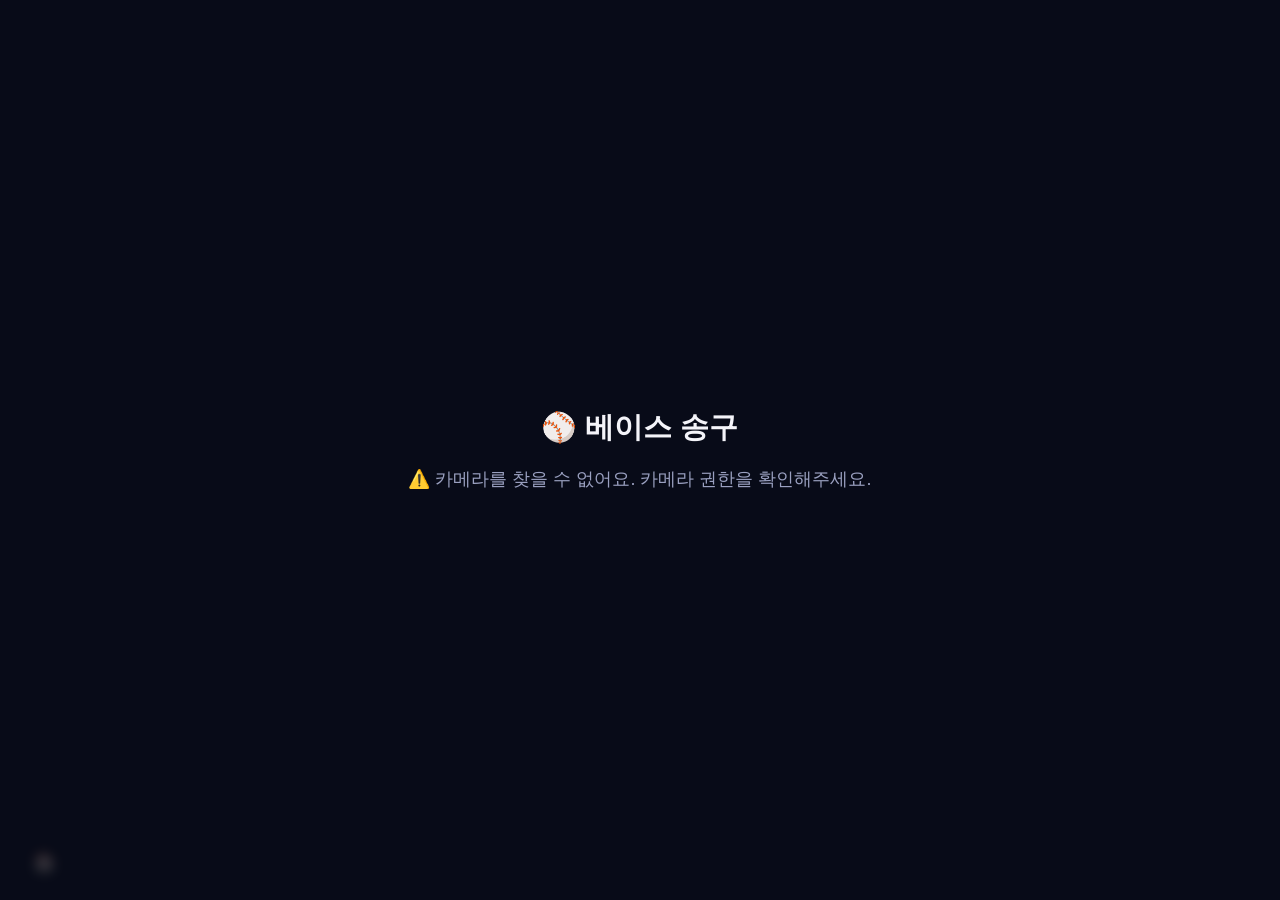
==== games/u1-round.html @ c1563873 "[종목 1·5] 체육과 영역 정합 — 소재를 필드형 경쟁(야구)으로 교체 5학년은 "거리 도전 & 필드형 경쟁"인데 두 종목이 그 틀 밖에 있었다. 게임 구조·조작·난이도는 그대로" ====
<!doctype html>
<html lang="ko">
<head>
<meta charset="UTF-8">
<meta name="viewport" content="width=device-width, initial-scale=1, maximum-scale=1, user-scalable=no, viewport-fit=cover">
<title>베이스 송구 · 종목 1</title>
<link rel="stylesheet" href="../css/style.css?v=6">
</head>
<body>

<div class="game-stage">
  <video id="video" playsinline muted style="display:none"></video>
  <canvas id="gameCanvas"></canvas>

  <div class="hud">
    <div class="rec" id="recIndicator" style="display:none"><span class="dot"></span>REC</div>
    <button class="home-btn" id="homeBtn">🏠</button>
  </div>

  <div class="overlay-panel" id="loadingPanel">
    <h2>⚾ 베이스 송구</h2>
    <p id="loadingText">준비 중…</p>
  </div>

  <div class="overlay-panel" id="rulePanel" style="display:none">
    <div class="rule-card">
      <div class="rule-head">
        <div class="rule-char">🐰</div>
        <div>
          <div class="rule-name">깡총이</div>
          <h2 class="rule-title">베이스 송구</h2>
        </div>
      </div>
      <p class="rule-cheer"></p>
      <ul class="rule-list"></ul>
      <div class="rule-timer"><div class="rule-timer-fill"></div></div>
      <button class="rule-go">좋아, 시작!</button>
    </div>
  </div>

  <div class="overlay-panel" id="raisePanel" style="display:none">
    <div class="raise-icon" id="raiseIcon">🙋</div>
    <h2 id="raiseText">손을 들어 주세요!</h2>
    <div class="hold-bar"><div class="hold-fill" id="holdFill"></div></div>
  </div>

  <div class="overlay-panel ready-flash" id="readyPanel" style="display:none">
    <h2>✋ 좋아요! 준비됐어요</h2>
  </div>

  <div class="overlay-panel" id="countdownPanel" style="display:none">
    <div class="countdown-num" id="countNum">3</div>
  </div>

  <div class="overlay-panel" id="resultPanel" style="display:none">
    <div id="podium"></div>
    <div class="result-stats">
      <div class="stat-box"><div class="num" id="statCount">0번</div><div class="label">잡은 아웃</div></div>
      <div class="stat-box"><div class="num" id="statBest">0번</div><div class="label">최고 기록</div></div>
      <div class="stat-box"><div class="num" id="statCombo">0</div><div class="label">최고 콤보</div></div>
    </div>
    <video class="preview" id="previewVideo" controls playsinline style="display:none"></video>
    <div class="action-row">
      <button class="ghost-btn" id="savePhotoBtn">📸 사진</button>
      <button class="ghost-btn" id="saveVideoBtn" style="display:none">🎬 3초 영상</button>
      <button class="big-btn" id="retryBtn">🔁 한 번 더</button>
      <button class="ghost-btn" id="homeBtn2">🏠 종목 선택</button>
    </div>
  </div>
</div>

<script type="module">
import {
  HighScore, requestWakeLock, SoundKit, FileAudioLoop,
  HandTracker, ClipRecorder, downloadBlob,
  drawMirroredVideo, fitCanvasToScreen, isHandRaised, getCursors,
  AutoDifficulty, levelFromUrl, medalFor,
  scheduleAutoRecording, ComboShot, drawPhotoOverlay,
  ScreenShake, InputMode, PointerInput, StartGate,
  startCamera, formatFileTimestamp, fluidPx, showSoundHint,
  drawVignette, spawnConfetti, updateConfetti, drawConfetti,
} from "../js/engine.js?v=3";
import {
  CUTE, LANE_COLORS, bob, drawSticker, drawStickerRect, drawChunkyText,
  spawnSparkles, updateSparkles, drawSparkles, makeDrifters, drawDrifters,
  drawBunting, drawGloveCursor, drawLevelStars, drawCuteBanner,
} from "../js/cute.js?v=7";
import {
  PARTY, CHARACTERS, Party, drawPartyBackdrop, drawCrowd, drawMascot,
  showRuleCard, renderPodium, irisTransition,
} from "../js/party.js?v=2";
requestWakeLock();

const UNIT = "f1";
const TITLE = "베이스 송구";
const RECORD_SUFFIX = "번 아웃";
const MEDALS = { bronze: 5, silver: 9, gold: 13 };
const CHAR = CHARACTERS[UNIT];
const mode = InputMode.get();

const video = document.getElementById("video");
const canvas = document.getElementById("gameCanvas");
let dims = fitCanvasToScreen(canvas);
let drifters = makeDrifters(10, dims.w, dims.h);
window.addEventListener("resize", () => {
  dims = fitCanvasToScreen(canvas);
  drifters = makeDrifters(10, dims.w, dims.h);
  if (round) layoutGates();
});

const sound = new SoundKit();
const bgm = new FileAudioLoop("../assets/sounds/subbgm.mp3", 0.32);
const isMuted = () => localStorage.getItem("smo_muted") === "1";
const party = new Party({ unit: UNIT, sound, isMuted });

function goHome() { bgm.stop(); irisTransition(() => { location.href = "../index.html"; }); }
document.getElementById("homeBtn").addEventListener("click", goHome);
document.getElementById("homeBtn2").addEventListener("click", goHome);

function randInt(min, max) { return min + Math.floor(Math.random() * (max - min + 1)); }
function shuffle(a) { for (let i = a.length - 1; i > 0; i--) { const j = Math.floor(Math.random() * (i + 1)); [a[i], a[j]] = [a[j], a[i]]; } return a; }

// ---------------------------------------------------------------------------
// 베이스 만들기 — 베이스들은 수직선을 빈틈없이 나눠 가지므로,
// 어떤 수가 내려와도 보낼 곳이 정확히 하나다. "어디에도 못 보내는" 일이 없다.
// ---------------------------------------------------------------------------
function genRound(level) {
  if (level === 1) {
    // 이상·이하·초과·미만 — 경계를 포함하는지가 곧 정답을 가른다
    const t = randInt(15, 45);
    const incl = Math.random() < 0.5;
    const gates = incl
      ? [{ label: `${t} 이하`, test: (n) => n <= t }, { label: `${t} 초과`, test: (n) => n > t }]
      : [{ label: `${t} 미만`, test: (n) => n < t }, { label: `${t} 이상`, test: (n) => n >= t }];
    // 경계 근처 수를 자주 내보내야 이상/초과의 차이를 실제로 쓰게 된다
    const n = Math.max(1, t + randInt(-5, 5));
    return {
      n, gates, fallMs: 5000,
      title: "숫자를 알맞은 베이스로 보내요!",
      hint: incl ? "이하는 그 수를 포함해요. 초과는 포함하지 않아요" : "미만은 그 수를 포함하지 않아요. 이상은 포함해요",
    };
  }
  if (level === 2) {
    // 올림 / 버림 — 십의 자리까지
    const up = Math.random() < 0.5;
    const base = randInt(1, 4) * 10;                 // 베이스 3개의 시작값
    const vals = [base + 10, base + 20, base + 30];
    const gates = vals.map((v) => ({
      label: `${up ? "올림" : "버림"} → ${v}`,
      test: (n) => (up ? Math.ceil(n / 10) * 10 : Math.floor(n / 10) * 10) === v,
    }));
    // 세 베이스 중 하나에 반드시 들어가는 수를 고른다
    const pick = vals[randInt(0, 2)];
    const n = up ? randInt(pick - 9, pick) : randInt(pick, pick + 9);
    return {
      n, gates, fallMs: 4600,
      title: `${up ? "올림" : "버림"}하여 십의 자리까지!`,
      hint: up ? "남은 자리가 0이 아니면 무조건 올려요" : "남은 자리는 무조건 버려요",
    };
  }
  // ⭐3 반올림 — 베이스 4개
  const vals = [10, 20, 30, 40];
  const gates = vals.map((v) => ({
    label: `반올림 → ${v}`,
    test: (n) => Math.round(n / 10) * 10 === v,
  }));
  const pick = vals[randInt(0, 3)];
  const n = randInt(Math.max(5, pick - 5), pick + 4);
  return {
    n, gates, fallMs: 4200,
    title: "반올림하여 십의 자리까지!",
    hint: "바로 아래 자리가 5보다 작으면 버리고, 5이거나 크면 올려요",
  };
}

const handTracker = new HandTracker();
let pointerInput = null;

async function init() {
  if (!isMuted()) bgm.play(showSoundHint);
  if (mode === "motion") {
    try {
      await startCamera(video, { width: 640, height: 480 });
      if (!isMuted()) bgm.play(showSoundHint);
    } catch (e) {
      document.getElementById("loadingText").textContent = "⚠️ 카메라를 찾을 수 없어요. 카메라 권한을 확인해주세요.";
      return;
    }
    document.getElementById("loadingText").textContent = "AI 모델을 불러오는 중…";
    await handTracker.init(1);
  } else {
    pointerInput = new PointerInput(canvas);
  }
  document.getElementById("loadingPanel").style.display = "none";

  await showRuleCard({
    unit: UNIT,
    title: "베이스 송구",
    lines: [
      "야수가 된 거예요! 위에서 <b>숫자 공</b>이 날아와요. 아래에는 <b>베이스</b>가 여러 개 있어요.",
      mode === "motion"
        ? "<b>손을 좌우로 움직이면</b> 공이 따라와요. 조건에 맞는 베이스 위로 옮기세요!"
        : "<b>화면에서 좌우로 움직이면</b> 공이 따라와요. 조건에 맞는 베이스 위로 옮기세요!",
      mode === "motion"
        ? "베이스를 정했으면 <b>손을 아래로 쑥 내려</b> 공을 송구해요! (그냥 두면 저절로 내려가요)"
        : "베이스를 정했으면 <b>화면을 눌러</b> 공을 송구해요! (그냥 두면 저절로 내려가요)",
      "베이스마다 <b>수의 범위 조건</b>이 붙어 있어요. 알맞은 곳으로 보내면 <b>아웃!</b>",
      "⭐1 <b>이상·이하·초과·미만</b> → ⭐2 <b>올림·버림</b> → ⭐3 <b>반올림</b>",
    ],
  });

  document.getElementById("raiseIcon").textContent = mode === "motion" ? "🙋" : "👆";
  document.getElementById("raiseText").textContent = mode === "motion" ? "손을 들어 주세요!" : "화면을 터치(클릭)하면 시작!";
  document.getElementById("raisePanel").style.display = "flex";
  state = "raise";
  requestAnimationFrame(loop);
}

let state = "loading";
const holdFill = document.getElementById("holdFill");
const startGate = new StartGate(mode, holdFill);

let autoDiff, count, playEndAt;
let round = null, gates = [], ball = null, roundAt, resolving;
let netShake = 0, judgedIdx = -1, judgedOk = false;
let handTrail = [];          // 최근 손 높이 — 아래로 내리는 동작을 잡는다
let dropFlash = 0;           // 떨어뜨린 순간의 표시
let confetti = [], sparks = [];
const shake = new ScreenShake();
let recorder, comboShot, fallbackShot, autoRec, recordedBlob = null;
const recIndicator = document.getElementById("recIndicator");
let cursors = [];
let lastFrameAt = 0;

// 베이스가 놓인 줄 — 공이 이 높이에 닿으면 판정한다
function goalLineY() { return dims.h * 0.76; }
// 공이 나오는 높이 — 문제 배너에 가리면 숫자를 못 읽으므로 그 아래에서 시작한다
function ballStartY() { return dims.h * 0.36; }

function layoutGates() {
  const { w } = dims;
  const n = round.gates.length;
  const fieldX = w * 0.04, fieldW = w * 0.92;
  const gw = fieldW / n;
  gates = round.gates.map((g, i) => ({
    ...g,
    x: fieldX + gw * i + gw / 2,
    w: gw * 0.94,
  }));
}

function newRound() {
  round = genRound(autoDiff.level);
  layoutGates();
  ball = { n: round.n, x: dims.w / 2, y: ballStartY(), r: 0, dropped: false };
  resolving = false;
  judgedIdx = -1;
  handTrail = [];
  dropFlash = 0;
  roundAt = performance.now();
}

function startCountdown() {
  state = "countdown";
  document.getElementById("countdownPanel").style.display = "flex";
  const numEl = document.getElementById("countNum");
  let n = 3;
  numEl.textContent = n;
  if (!isMuted()) sound.countBeep();
  const iv = setInterval(() => {
    n--;
    if (n <= 0) {
      clearInterval(iv);
      document.getElementById("countdownPanel").style.display = "none";
      if (!isMuted()) sound.go();
      beginPlay();
    } else {
      numEl.textContent = n;
      if (!isMuted()) sound.countBeep();
    }
  }, 700);
}

function beginPlay() {
  state = "playing";
  const prev = HighScore.get(UNIT);
  autoDiff = new AutoDifficulty(levelFromUrl(AutoDifficulty.startLevelFromHighScore(prev)));
  count = 0;
  party.reset();
  confetti = []; sparks = [];
  playEndAt = performance.now() + 60000;
  lastFrameAt = 0;
  newRound();

  recorder = new ClipRecorder(canvas, sound, 24);
  recorder.prepare();
  comboShot = new ComboShot(canvas);
  fallbackShot = new ComboShot(canvas);
  autoRec = scheduleAutoRecording(recorder, {
    onStartVisual: () => {
      recIndicator.style.display = "flex";
      setTimeout(() => { if (!comboShot.captured) fallbackShot.capture(canvas); }, 1500);
    },
    onEndVisual: () => { recIndicator.style.display = "none"; },
    onDone: (blob) => { recordedBlob = blob; },
    fallbackMs: 8000,
  });
}

function judge() {
  resolving = true;
  // 베이스가 수직선을 빈틈없이 나눠 가지므로 가장 가까운 베이스가 곧 공이 간 베이스다
  let idx = 0, bestD = Infinity;
  for (let i = 0; i < gates.length; i++) {
    const d = Math.abs(ball.x - gates[i].x);
    if (d < bestD) { bestD = d; idx = i; }
  }
  judgedIdx = idx;
  const g = gates[idx];
  const ok = g.test(ball.n);
  judgedOk = ok;
  netShake = 1;

  if (ok) {
    count++;
    party.correct(g.x, goalLineY(), { base: 11, elapsedMs: performance.now() - roundAt });
    if (party.combo > 0 && party.combo === party.maxCombo) comboShot.capture(canvas);
    autoDiff.reportCorrect();
    autoRec.trigger();
    shake.trigger(9, 220);
    if (!isMuted()) sound.hit("perfect");
    spawnSparkles(sparks, g.x, goalLineY(), 30, ["#fff", PARTY.gold, CUTE.green, CUTE.green]);
    spawnSparkles(sparks, g.x - 50, goalLineY() - 20, 12, [PARTY.gold, CUTE.green]);
    spawnSparkles(sparks, g.x + 50, goalLineY() - 20, 12, [PARTY.gold, CUTE.green]);
    if (party.combo > 0 && party.combo % 5 === 0) {
      spawnConfetti(confetti, g.x, goalLineY() - 60, 44);
      if (!isMuted()) sound.fever();
    }
  } else {
    party.wrong(g.x, goalLineY(), "세이프! 다시 봐요");
    autoDiff.reportWrong();
    shake.trigger(6, 170);
    if (!isMuted()) sound.wrong();
    spawnSparkles(sparks, g.x, goalLineY(), 12, [CUTE.orangeDark, "#fff"]);
  }
  setTimeout(() => { if (state === "playing") newRound(); }, 1100);
}

function endGame() {
  state = "result";
  const { medal, label } = medalFor(count, MEDALS);
  const prev = HighScore.get(UNIT);
  const best = Math.max(count, prev ? prev.count : 0);
  if (!prev || count >= prev.count) {
    HighScore.set(UNIT, { count, bestLevel: autoDiff.level, label: `${medal} ${count}${RECORD_SUFFIX}`, at: Date.now() });
  }
  renderPodium({ unit: UNIT, medal, label, coins: party.coins, maxCombo: party.maxCombo, count, suffix: RECORD_SUFFIX, best });

  document.getElementById("statCount").textContent = count + "번";
  document.getElementById("statBest").textContent = best + "번";
  document.getElementById("statCombo").textContent = "🔥" + party.maxCombo;

  const shot = comboShot.captured ? comboShot : fallbackShot;
  const previewVideo = document.getElementById("previewVideo");
  const saveVideoBtn = document.getElementById("saveVideoBtn");
  if (recordedBlob) {
    previewVideo.src = URL.createObjectURL(recordedBlob);
    previewVideo.style.display = "block";
    saveVideoBtn.style.display = "inline-block";
  }
  document.getElementById("savePhotoBtn").onclick = async () => {
    const blob = await shot.toBlob((c, w, h) => drawPhotoOverlay(c, w, h, { title: TITLE, record: count + RECORD_SUFFIX, medal }));
    downloadBlob(blob, `수학체육올림픽5_베이스송구_${formatFileTimestamp()}.png`);
  };
  document.getElementById("saveVideoBtn").onclick = () => {
    if (recordedBlob) downloadBlob(recordedBlob, `수학체육올림픽5_베이스송구_${formatFileTimestamp()}.${recorder.extension}`);
  };
  document.getElementById("resultPanel").style.display = "flex";
  if (!isMuted()) sound.success();
}

document.getElementById("retryBtn").addEventListener("click", () => {
  document.getElementById("resultPanel").style.display = "none";
  document.getElementById("raisePanel").style.display = "flex";
  startGate.since = 0; startGate.ready = false; holdFill.style.width = "0%";
  state = "raise";
});

document.getElementById("raisePanel").addEventListener("click", () => {
  if (state === "raise" && mode !== "motion") goReady();
});

function goReady() {
  state = "ready";
  document.getElementById("raisePanel").style.display = "none";
  document.getElementById("readyPanel").style.display = "flex";
  if (!isMuted()) sound.click();
  setTimeout(() => {
    document.getElementById("readyPanel").style.display = "none";
    startCountdown();
  }, 500);
}

// ── 송구: 손을 아래로 내리거나 화면을 누르면 곧장 베이스로 ──
function dropBall() {
  if (resolving || !ball || ball.dropped) return;
  ball.dropped = true;
  dropFlash = 1;
  if (!isMuted()) sound.swoosh();
}

function detectDrop(now) {
  if (resolving || !ball || ball.dropped) return;
  if (mode === "motion") {
    const p = cursors[0];
    if (!p) { handTrail = []; return; }
    handTrail.push({ t: now, y: p.y });
    while (handTrail.length && now - handTrail[0].t > 240) handTrail.shift();
    // 240 ms 안에 화면 높이의 9% 이상 손을 내리면 "떨어뜨렸다"고 본다
    if (handTrail.length >= 3 && p.y - handTrail[0].y > dims.h * 0.09) {
      dropBall();
      handTrail = [];
    }
    return;
  }
  if (pointerInput && pointerInput.consumeJustDown()) dropBall();
}

// ── 베이스 (필드형 경쟁: 알맞은 베이스로 공을 보낸다) ──
function drawGates(ctx, now) {
  const { w, h } = dims;
  const gy = goalLineY();
  const gh = h * 0.15;
  for (let i = 0; i < gates.length; i++) {
    const g = gates[i];
    const judged = i === judgedIdx;
    const shakeX = judged && netShake > 0 ? Math.sin(now / 24) * netShake * 5 : 0;

    ctx.save();
    ctx.translate(shakeX, 0);
    // 흙 구역 — 베이스가 놓인 자리
    ctx.fillStyle = judged
      ? (judgedOk ? "rgba(81,207,102,0.30)" : "rgba(255,140,90,0.28)")
      : "rgba(201,111,74,0.30)";
    ctx.fillRect(g.x - g.w / 2, gy, g.w, gh);
    // 구역을 가르는 하얀 라인
    ctx.strokeStyle = "rgba(255,255,255,0.85)";
    ctx.lineWidth = fluidPx(dims, 3, { min: 2, max: 4.5 });
    ctx.beginPath();
    ctx.moveTo(g.x - g.w / 2, gy); ctx.lineTo(g.x - g.w / 2, gy + gh);
    ctx.moveTo(g.x + g.w / 2, gy); ctx.lineTo(g.x + g.w / 2, gy + gh);
    ctx.moveTo(g.x - g.w / 2, gy); ctx.lineTo(g.x + g.w / 2, gy);
    ctx.stroke();

    // 베이스 — 하얀 마름모
    const bs = Math.min(g.w * 0.30, gh * 0.46);
    const bx = g.x, by = gy + gh * 0.55;
    ctx.beginPath();
    ctx.moveTo(bx, by - bs); ctx.lineTo(bx + bs, by);
    ctx.lineTo(bx, by + bs); ctx.lineTo(bx - bs, by);
    ctx.closePath();
    ctx.fillStyle = judged ? (judgedOk ? CUTE.green : CUTE.orangeDark) : "#fdfdf6";
    ctx.fill();
    ctx.strokeStyle = CUTE.ink;
    ctx.lineWidth = fluidPx(dims, 3.5, { min: 2.5, max: 5 });
    ctx.lineJoin = "round";
    ctx.stroke();
    ctx.restore();

    // 조건 표지판
    const fs = Math.min(fluidPx(dims, 19, { min: 13, max: 26 }), g.w * 0.17);
    drawStickerRect(ctx, g.x, gy - fs * 1.5, g.w * 0.96, fs * 2.1, fs * 0.5,
      judged ? (judgedOk ? CUTE.green : CUTE.orangeDark) : LANE_COLORS[i % LANE_COLORS.length],
      { lineWidth: Math.max(2.5, fs * 0.16), drop: fs * 0.2 });
    drawChunkyText(ctx, g.label, g.x, gy - fs * 1.5, fs, "#fff",
      { outline: CUTE.ink, outlineWidth: Math.max(2.5, fs * 0.2) });
  }
}

// ── 숫자 공 ──
function drawBall(ctx, now) {
  const r = fluidPx(dims, 34, { min: 24, max: 48 });
  ball.r = r;
  const squash = resolving ? 1 + Math.sin(Math.min(1, (now - roundAt) / 200) * Math.PI) * 0.1 : 1;
  drawSticker(ctx, ball.x, ball.y, r * squash, judgedIdx >= 0 ? (judgedOk ? CUTE.green : CUTE.orangeDark) : CUTE.cream,
    { lineWidth: Math.max(3, r * 0.14) });
  drawChunkyText(ctx, String(ball.n), ball.x, ball.y, r * 0.95, CUTE.ink,
    { outline: "#fff", outlineWidth: Math.max(3, r * 0.18) });

  // 떨어뜨리는 중이면 위로 꼬리가 늘어져 속도가 보인다
  if (ball.dropped && !resolving) {
    ctx.save();
    ctx.globalAlpha = 0.5;
    ctx.strokeStyle = PARTY.gold;
    ctx.lineWidth = r * 0.5;
    ctx.lineCap = "round";
    ctx.beginPath();
    ctx.moveTo(ball.x, ball.y - r * 0.4);
    ctx.lineTo(ball.x, ball.y - r * 2.1);
    ctx.stroke();
    ctx.restore();
  }

  // 어느 베이스로 향하는지 바닥에 그림자로 알려 준다
  ctx.save();
  ctx.globalAlpha = 0.25;
  ctx.fillStyle = CUTE.ink;
  ctx.beginPath();
  ctx.ellipse(ball.x, goalLineY() - 6, r * 0.8, r * 0.22, 0, 0, Math.PI * 2);
  ctx.fill();
  ctx.restore();

  // 아직 안 떨어뜨렸으면 "내릴 수 있다"는 것을 화살표로 알려 준다
  if (!ball.dropped && !resolving) {
    const t = (performance.now() % 900) / 900;
    const ay = ball.y + r * 1.5 + t * r * 0.7;
    ctx.save();
    ctx.globalAlpha = 0.75 * (1 - t);
    ctx.strokeStyle = "#fff";
    ctx.lineWidth = Math.max(3, r * 0.16);
    ctx.lineCap = "round"; ctx.lineJoin = "round";
    ctx.beginPath();
    ctx.moveTo(ball.x - r * 0.42, ay);
    ctx.lineTo(ball.x, ay + r * 0.42);
    ctx.lineTo(ball.x + r * 0.42, ay);
    ctx.stroke();
    ctx.restore();
  }
}

function loop(tsMs) {
  requestAnimationFrame(loop);
  if (mode === "motion" && video.readyState < 2) return;
  const { ctx, w, h } = dims;
  ctx.save();
  shake.apply(ctx);
  if (mode === "motion") drawMirroredVideo(ctx, video, w, h);
  else drawPartyBackdrop(ctx, dims);
  drawDrifters(ctx, drifters, dims, 1 / 60);
  drawBunting(ctx, dims);
  drawCrowd(ctx, dims, party.cheerUntil);

  let result = null;
  if (mode === "motion") {
    result = handTracker.detect(video, tsMs);
    if (state === "raise") {
      let raised = false;
      if (result && result.landmarks) for (const lm of result.landmarks) if (isHandRaised(lm)) raised = true;
      if (startGate.update(tsMs, raised)) goReady();
    }
  }
  cursors = getCursors(mode, result, w, h, video, pointerInput);

  if (state === "playing") stepGame();

  for (const c of cursors) drawGloveCursor(ctx, c.x, c.y, fluidPx(dims, 44, { min: 32, max: 62 }), { active: !resolving });
  ctx.restore();
}

function stepGame() {
  const { ctx, w, h } = dims;
  // 홀드·게이지는 프레임 수가 아니라 실제 흐른 시간으로 쌓아야 한다.
  // 느린 기기에서 프레임이 떨어지면 제한 시간만 실시간으로 흐르고 게이지는 안 차서 불리해진다.
  const dt = lastFrameAt ? Math.min(0.06, (performance.now() - lastFrameAt) / 1000) : 1 / 60;
  lastFrameAt = performance.now();
  const remain = Math.max(0, playEndAt - performance.now());
  if (remain <= 0) { endGame(); return; }
  const now = performance.now();

  if (!resolving) {
    // 손을 따라 좌우로 — 급하게 튀지 않도록 부드럽게 따라붙는다
    const p = cursors[0];
    if (p) {
      const margin = ball.r || dims.w * 0.04;
      const target = Math.max(margin, Math.min(w - margin, p.x));
      ball.x += (target - ball.x) * Math.min(1, dt * 9);
    }
    detectDrop(now);
    if (ball.dropped) {
      // 송구하면 곧장 베이스로 — 기다리지 않고 바로 결과를 본다
      ball.y += dims.h * 2.6 * dt;
    } else {
      const startY = ballStartY();
      ball.y = startY + (goalLineY() - startY) * Math.min(1, (now - roundAt) / round.fallMs);
    }
    if (ball.y >= goalLineY() - 1) { ball.y = goalLineY(); judge(); }
  }
  if (netShake > 0) netShake = Math.max(0, netShake - dt * 2.2);
  if (dropFlash > 0) dropFlash = Math.max(0, dropFlash - dt * 3);

  drawGates(ctx, now);
  drawBall(ctx, now);

  // 깡총이
  const br = fluidPx(dims, 22, { min: 16, max: 30 });
  drawMascot(ctx, w * 0.95, h * 0.40, br, CHAR, party.currentMood(remain));

  const hudBottom = party.drawHud(ctx, dims, { remainMs: remain, count, suffix: "아웃" });

  drawCuteBanner(ctx, dims, [
    { text: round.title, size: 24, chunky: true, color: PARTY.gold },
    { text: round.hint, size: 14, color: CUTE.ink },
  ], fluidPx, { top: hudBottom });

  drawChunkyText(ctx,
    mode === "motion" ? "좌우로 베이스를 고르고, 손을 내려 송구해요!" : "좌우로 베이스를 고르고, 눌러서 송구해요!",
    w * 0.5, h * 0.96, fluidPx(dims, 15, { min: 11, max: 20 }), "#fff",
    { outline: CUTE.ink, outlineWidth: fluidPx(dims, 5, { min: 3.5, max: 7 }) });

  party.update(dt);
  confetti = updateConfetti(confetti, dt); drawConfetti(ctx, confetti);
  sparks = updateSparkles(sparks, dt); drawSparkles(ctx, sparks);
  party.drawFx(ctx, dims);
  party.drawFeverFrame(ctx, dims);

  drawVignette(ctx, w, h, 0.16);
  drawLevelStars(ctx, dims, autoDiff.level, fluidPx);
}

init();
</script>
</body>
</html>
---- css/style.css ----
:root{
  --bg:#0f172a;
  --panel:#1a1f3d;
  --panel2:#242a52;
  --accent:#f59e0b;
  --accent2:#06d6a0;
  --accent3:#ff5722;
  --danger:#ef476f;
  --text:#f4f4f9;
  --muted:#9aa0c0;
  --radius:20px;
  --tap:48px; /* 최소 터치 영역 */
  font-family:"Pretendard","Apple SD Gothic Neo","Malgun Gothic",sans-serif;
}
*{box-sizing:border-box;}
html{
  /* 휴대폰 가로화면(~600px)부터 대형 모니터(~1600px+)까지 rem 기준 폰트가 유동적으로 조절됨 */
  font-size:clamp(14px, 0.75vw + 10px, 18px);
}
html,body{
  margin:0;padding:0;width:100%;height:100%;
  background:var(--bg);color:var(--text);
  overflow:hidden;touch-action:none;
  -webkit-user-select:none;user-select:none;
}
/* 모바일 브라우저 주소창 유무에 따라 100vh가 실제 화면과 어긋나는 문제 보정 (지원 브라우저에서만 적용) */
@supports (height:100dvh){
  html,body{height:100dvh;}
}
body.scrollable{overflow-y:auto;touch-action:pan-y;}
button{font-family:inherit;cursor:pointer;}
img{max-width:100%;height:auto;}

/* ---------- Main menu ---------- */
.menu-wrap{
  width:100%;height:100%;max-width:1700px;margin:0 auto;
  display:flex;flex-direction:column;
  padding:clamp(10px, 2vh, 18px) clamp(14px, 3vw, 28px);
  position:relative;z-index:1;
  overflow-y:auto;touch-action:pan-y; /* 세로모드 등 콘텐츠가 화면보다 길어지면 내부 스크롤 허용 */
  background:
    radial-gradient(ellipse 900px 500px at 15% -10%, #f59e0b22, transparent 60%),
    radial-gradient(ellipse 900px 600px at 100% 110%, #06d6a022, transparent 60%),
    var(--bg);
}
.menu-header{
  display:flex;align-items:center;justify-content:space-between;flex-wrap:wrap;
  gap:8px;margin-bottom:clamp(6px, 1.5vh, 14px);
}
.menu-header h1{
  font-size:clamp(1.2rem, 1.6vw + 1rem, 1.9rem);margin:0;display:flex;align-items:center;gap:10px;
  font-weight:900;letter-spacing:0.5px;
  text-shadow:0 0 18px #f59e0b99, 0 0 40px #f59e0b44, 0 2px 0 #00000066;
}
.menu-header .sub{color:var(--muted);font-size:clamp(0.7rem, 1vw + 0.4rem, 0.9rem);margin-top:4px;}
.menu-header .actions{display:flex;gap:clamp(6px, 1vw, 10px);flex-wrap:wrap;}
.icon-btn{
  background:#ffffff0f;backdrop-filter:blur(10px);border:1px solid #ffffff26;border-radius:14px;
  color:var(--text);padding:8px 12px;font-size:clamp(0.82rem, 1vw + 0.5rem, 1rem);
  min-height:var(--tap);min-width:var(--tap);
  display:inline-flex;align-items:center;justify-content:center;gap:4px;
}
.icon-btn:active{transform:scale(0.96);}

.section-label{
  color:var(--muted);font-size:clamp(0.68rem, 0.6vw + 0.5rem, 0.78rem);font-weight:700;letter-spacing:1px;
  text-transform:uppercase;margin:clamp(3px, 1vh, 6px) 2px clamp(4px, 1vh, 8px);
}

.grid{
  display:grid;grid-template-columns:repeat(3,1fr);
  grid-template-rows:repeat(2,1fr);gap:clamp(8px, 1.4vw, 14px);
  flex:1;min-height:0;
}
.card{
  background:linear-gradient(160deg,#ffffff14,#ffffff05);
  backdrop-filter:blur(14px);
  border-radius:var(--radius);border:1px solid #ffffff22;
  box-shadow:0 8px 24px #00000040, inset 0 1px 0 #ffffff1a;
  display:flex;flex-direction:column;
  gap:clamp(3px, 0.8vh, 6px);position:relative;overflow:hidden;min-height:0;
  padding:clamp(8px, 1.4vw, 14px) clamp(9px, 1.6vw, 14px) clamp(7px, 1.2vw, 10px);
  transition:transform .15s ease, border-color .15s ease, box-shadow .15s ease;
}
.card:active{transform:scale(0.96);}
/* 마우스가 있는 PC에서만 호버 효과 적용 — 터치 기기에서 hover가 눌러붙는 현상 방지 */
@media (hover:hover) and (pointer:fine){
  .card:hover{border-color:#f59e0b66;box-shadow:0 8px 28px #00000050, 0 0 0 1px #f59e0b33, inset 0 1px 0 #ffffff1a;}
}

/* 상단 헤더: 종목 뱃지 + 과목 태그 */
.card-head{display:flex;align-items:center;justify-content:space-between;gap:6px;flex:0 0 auto;}
.card-badge{
  font-size:clamp(0.6rem, 0.5vw + 0.42rem, 0.66rem);font-weight:700;white-space:nowrap;
  background:#ffffff18;padding:3px 9px;border-radius:20px;color:var(--muted);
}
.card-subject{font-size:clamp(0.62rem, 0.5vw + 0.44rem, 0.7rem);font-weight:700;color:var(--muted);white-space:nowrap;}
.card-name{
  flex:0 0 auto;font-weight:800;font-size:clamp(0.8rem, 0.8vw + 0.55rem, 0.92rem);
  line-height:1.25;text-align:left;
  overflow:hidden;text-overflow:ellipsis;display:-webkit-box;-webkit-line-clamp:2;-webkit-box-orient:vertical;
}

/* 썸네일 그림에 종목 이름이 이미 그려져 있으면 글자 제목은 숨기고, 그림이 카드를 꽉 채우게 한다 */
.card.has-thumb .card-name{display:none;}
.card.has-thumb .card-thumb{padding:0;background:none;}

/* 중단: 썸네일 이미지 — object-fit:contain으로 잘림 없이 전체가 보이도록 */
.card-thumb{
  flex:1;min-height:0;display:flex;align-items:center;justify-content:center;
  background:#ffffff0a;border-radius:14px;overflow:hidden;padding:4px;
}
.card-thumb img{width:100%;height:100%;object-fit:contain;display:block;}
/* 썸네일 PNG가 아직 없을 때(추후 제작 예정) 자동 대체되는 이모지 플레이스홀더 */
.card-thumb.thumb-fallback{background:linear-gradient(160deg,#ffffff1c,#ffffff08);}
.card-thumb.thumb-fallback::before{content:attr(data-emoji);font-size:clamp(2.4rem, 9vmin, 3.6rem);filter:drop-shadow(0 4px 8px #00000030);}
body.landing .card-thumb.thumb-fallback{background:linear-gradient(160deg,#00000008,#00000003);}

/* 하단 푸터: 플레이 기록 */
.card-foot{
  flex:0 0 auto;text-align:center;font-size:clamp(0.66rem, 0.55vw + 0.48rem, 0.76rem);font-weight:700;color:var(--accent);
  background:#ffffff0f;border-radius:12px;padding:5px 8px;
  overflow:hidden;text-overflow:ellipsis;white-space:nowrap;
}
.footer{
  text-align:center;color:var(--muted);font-size:clamp(0.6rem, 0.5vw + 0.44rem, 0.72rem);
  padding-top:clamp(4px, 1vh, 10px);
}
/* 하단 제작자 표기 — 개인정보 안내 문구보다 한 단계 더 옅고 작게, 위쪽에 살짝 여백을 두어 구분 */
.credit{
  text-align:center;color:var(--muted);opacity:0.75;
  font-size:clamp(0.56rem, 0.4vw + 0.4rem, 0.66rem);
  margin-top:clamp(2px, 0.6vh, 6px);
  word-break:keep-all;overflow-wrap:break-word;
}

/* 세로모드(휴대폰을 세워서 볼 때): 3x2 가로 배치 대신 2열로 쌓아서 카드 하나하나를 넉넉하게 보여주고,
   6장을 다 채워도 화면보다 길어지면 menu-wrap이 세로로 스크롤되도록 함 */
@media (orientation:portrait){
  .grid{
    grid-template-columns:repeat(2,1fr);
    grid-template-rows:repeat(3,minmax(150px,1fr));
    flex:0 0 auto;
  }
}

/* 카드 선택 3D 바운스 */
@keyframes cardBounce{
  0%{transform:scale(1);}
  35%{transform:scale(0.92);}
  65%{transform:scale(1.05);}
  100%{transform:scale(1);}
}
.card.bounce{animation:cardBounce .38s ease;}

/* 하단 GAME START 대형 펄스 버튼 */
.start-cta-row{display:flex;justify-content:center;padding:clamp(6px, 1.4vh, 10px) 0 4px;}
.start-cta{
  background:linear-gradient(135deg,var(--accent),var(--accent3));
  border:none;border-radius:28px;color:#1a1200;font-weight:900;
  font-size:clamp(0.95rem, 1vw + 0.65rem, 1.15rem);padding:clamp(10px, 2vh, 16px) clamp(24px, 5vw, 44px);
  letter-spacing:0.5px;min-height:var(--tap);
  box-shadow:0 8px 0 #b45f0a, 0 10px 26px #f59e0b55;
  animation:ctaPulse 1.8s ease-in-out infinite;
}
.start-cta:active{transform:translateY(4px);box-shadow:0 4px 0 #b45f0a;}
@keyframes ctaPulse{
  0%,100%{transform:scale(1);box-shadow:0 8px 0 #b45f0a, 0 10px 26px #f59e0b55;}
  50%{transform:scale(1.045);box-shadow:0 8px 0 #b45f0a, 0 14px 36px #f59e0b88;}
}

/* 세로 폭이 짧은 휴대폰 가로모드에서 상하 여백을 더 압축해 넘침 방지 */
@media (max-height:440px){
  .menu-wrap{padding-top:6px;padding-bottom:6px;}
  .menu-header{margin-bottom:3px;}
  .menu-header .sub{display:none;} /* 세로 폭이 짧을 땐 부제목을 생략해 카드(썸네일) 영역을 확보 */
  .icon-btn{padding:6px 10px;}
  .section-label{display:none;}
  .grid{gap:6px;}
  .start-cta-row{padding:4px 0 2px;}
  .start-cta{padding:4px clamp(16px,4vw,28px);}
  .footer{display:none;} /* 개인정보 안내는 440px 이상 화면에서는 그대로 노출됨 */
  .credit{display:none;} /* 제작자 표기도 마찬가지로 440px 이상 화면에서는 그대로 노출됨 */
  /* 카드 내부: 썸네일 이미지가 완전히 눌리지 않도록 헤더/이름/푸터 여백을 최소화 */
  .card{padding:5px 8px 4px;gap:2px;}
  .card-name{-webkit-line-clamp:1;font-size:0.7rem;}
  .card-foot{padding:2px 6px;}
  .card-thumb{min-height:26px;}
}

/* ---------- Game shell ---------- */
.game-stage{position:fixed;inset:0;background:#000;}
#gameCanvas{position:absolute;inset:0;width:100%;height:100%;}
.hud{
  position:absolute;top:0;left:0;right:0;
  display:flex;justify-content:space-between;align-items:flex-start;
  padding:clamp(8px, 1.6vh, 14px) clamp(10px, 2.4vw, 20px);pointer-events:none;
  font-weight:700;text-shadow:0 2px 6px #000a;
}
.hud .rec{
  display:flex;align-items:center;gap:6px;color:#ff5566;font-size:clamp(0.72rem, 0.6vw + 0.5rem, 0.85rem);
  background:#00000060;padding:4px 10px;border-radius:20px;
}
.hud .rec .dot{width:8px;height:8px;border-radius:50%;background:#ff2244;animation:blink 1s infinite;}
@keyframes blink{50%{opacity:0.2;}}
.hud .home-btn{
  pointer-events:all;background:#00000060;border:none;color:#fff;
  border-radius:14px;padding:8px 12px;font-size:clamp(0.95rem, 1vw + 0.6rem, 1.1rem);
  min-height:var(--tap);min-width:var(--tap);
  display:inline-flex;align-items:center;justify-content:center;
}

.overlay-panel{
  position:absolute;inset:0;z-index:20;display:flex;flex-direction:column;
  align-items:center;justify-content:center;gap:clamp(10px, 2vh, 18px);text-align:center;
  background:#0b0e1fcc;backdrop-filter:blur(6px);padding:clamp(14px, 3vw, 24px);
  overflow:auto;
}
.overlay-panel h2{font-size:clamp(1.15rem, 1.6vw + 0.7rem, 1.6rem);margin:0;}
.overlay-panel p{color:var(--muted);margin:0;max-width:560px;line-height:1.5;font-size:clamp(0.85rem, 0.8vw + 0.5rem, 1rem);}

/* 도움말: 뷰포트 대비 적당한 비율로 제한된 모달 컨테이너 — 내부 콘텐츠만 스크롤됨 */
.help-modal{
  display:flex;flex-direction:column;align-items:center;text-align:center;
  gap:clamp(8px, 1.6vh, 14px);
  width:100%;max-width:900px;max-height:85vh;
  overflow-y:auto;-webkit-overflow-scrolling:touch;
  background:#12162eee;border:1px solid #ffffff22;border-radius:24px;
  padding:clamp(16px, 3vh, 28px) clamp(14px, 3vw, 28px);
  box-shadow:0 20px 60px #00000060;
}
body.landing .help-modal{background:#fffdf7ee;border-color:#ffd166;}
/* 도움말 배경은 밝은 랜딩 테마에서도 항상 어둡게 눌러서, 흰 배경 위에 흰 모달이 묻히지 않고 또렷하게 도드라지도록 함 */
#helpPanel{background:rgba(8, 12, 26, 0.72);backdrop-filter:blur(8px);}

/* 4단계 인포그래픽 — 넓은 화면(PC)에서는 두 장이 나란히, 좁아지면 자연스럽게 세로로 줄바꿈 */
.help-steps{
  display:flex;flex-wrap:wrap;justify-content:center;align-items:flex-start;
  gap:clamp(10px, 2vw, 20px);
  width:100%;
}
.help-steps img{
  display:block;width:100%;height:auto;object-fit:contain;
  flex:1 1 340px;max-width:400px;max-height:42vh;
  border-radius:16px;box-shadow:0 8px 20px #00000040;
}

/* 태블릿/휴대폰 가로모드처럼 화면 높이가 낮을 때: 이미지·여백을 더 압축해 한 화면에 들어오도록 */
@media (max-height:560px){
  .help-modal{max-height:94vh;gap:6px;padding:clamp(10px, 2vh, 16px) clamp(12px, 2.6vw, 20px);}
  .help-steps img{max-height:30vh;}
}
.big-btn{
  background:linear-gradient(135deg,var(--accent),#ff8a3d);
  border:none;border-radius:18px;color:#1a1200;font-weight:800;
  font-size:clamp(0.95rem, 1vw + 0.6rem, 1.15rem);padding:clamp(11px, 2vh, 16px) clamp(20px, 4vw, 34px);
  min-height:var(--tap);box-shadow:0 6px 0 #b06400;
}
.big-btn:active{transform:translateY(4px);box-shadow:0 2px 0 #b06400;}
.ghost-btn{
  background:transparent;border:2px solid #ffffff40;border-radius:18px;
  color:var(--text);font-weight:700;padding:clamp(10px, 1.8vh, 14px) clamp(16px, 3vw, 28px);
  min-height:var(--tap);
}
.countdown-num{
  font-size:clamp(4rem, 16vmin, 8rem);font-weight:900;color:var(--accent);
  -webkit-text-stroke:3px #1d2b4d;
  text-shadow:
    -3px -3px 0 #fff, 3px -3px 0 #fff, -3px 3px 0 #fff, 3px 3px 0 #fff,
    0 8px 0 #b45309, 0 16px 26px #00000060;
  animation:countPulse 1s ease-in-out infinite;
}
@keyframes countPulse{0%,100%{transform:scale(1) rotate(0deg);}50%{transform:scale(1.1) rotate(-3deg);}}

/* ---------- 손 들기 시작 시퀀스 ---------- */
.raise-icon{font-size:clamp(2.6rem, 10vmin, 4.5rem);}
.hold-bar{
  width:clamp(180px, 40vw, 260px);height:14px;border-radius:8px;background:#ffffff22;
  overflow:hidden;border:2px solid #ffffff33;
}
.hold-fill{height:100%;width:0%;background:linear-gradient(90deg,var(--accent2),#06d6a0);transition:width .05s linear;}
.ready-flash h2{color:var(--accent2);font-size:clamp(1.4rem, 4vw, 2rem);}

.guide-frame{
  position:absolute;inset:24px;border:4px solid var(--accent2);border-radius:24px;
  pointer-events:none;opacity:0.75;transition:border-color .2s;
}
.guide-frame.bad{border-color:var(--danger);}

.result-stats{display:flex;gap:clamp(10px, 2vw, 22px);flex-wrap:wrap;justify-content:center;}
.stat-box{
  background:var(--panel);border-radius:16px;padding:clamp(10px, 1.6vh, 16px) clamp(14px, 2.4vw, 22px);
  min-width:96px;
}
.stat-box .num{font-size:clamp(1.3rem, 1.6vw + 0.8rem, 1.8rem);font-weight:800;color:var(--accent);}
.stat-box .label{font-size:clamp(0.7rem, 0.6vw + 0.5rem, 0.8rem);color:var(--muted);}
.medal{font-size:clamp(2.8rem, 10vmin, 4rem);}
.action-row{display:flex;gap:12px;flex-wrap:wrap;justify-content:center;}
video.preview{max-width:min(280px, 70vw);width:100%;border-radius:16px;border:2px solid #ffffff30;}

.cursor-dot{position:absolute;width:26px;height:26px;border-radius:50%;
  background:#06d6a0aa;border:3px solid #fff;pointer-events:none;
  transform:translate(-50%,-50%);transition:background .1s;}
.cursor-dot.grab{background:#ffb703cc;}

.small-note{font-size:clamp(0.68rem, 0.5vw + 0.5rem, 0.75rem);color:var(--muted);}

/* ---------- 입력 모드 선택 (에셋 이미지 버튼: button1~3.png에 아이콘·제목·설명이 모두 포함됨) ---------- */
.mode-row{display:flex;gap:clamp(10px, 2vw, 20px);flex-wrap:wrap;justify-content:center;}
.mode-btn{
  background:none;border:none;padding:0;margin:0;cursor:pointer;
  flex:0 1 200px;max-width:220px;min-width:112px;
  border-radius:24px;overflow:hidden;line-height:0;
  box-shadow:0 8px 20px #00000040;
  transition:transform .15s ease, box-shadow .15s ease;
}
.mode-btn img{display:block;width:100%;height:auto;}
.mode-btn:active{transform:scale(0.94);}
.mode-btn.selected{
  box-shadow:0 0 0 4px var(--accent), 0 12px 28px #f59e0b55;
  transform:translateY(-2px);
}

/* ---------- 종목6 터치/마우스용 손모양 버튼 ---------- */
.gesture-row{
  position:absolute;left:0;right:0;bottom:clamp(10px, 3vh, 22px);
  display:flex;gap:clamp(8px, 1.6vw, 14px);justify-content:center;pointer-events:none;flex-wrap:wrap;
}
.gesture-btn{
  pointer-events:all;width:clamp(52px, 10vmin, 74px);height:clamp(52px, 10vmin, 74px);border-radius:50%;
  background:var(--panel);border:3px solid #ffffff30;font-size:clamp(1.4rem, 4vmin, 2rem);
  display:flex;align-items:center;justify-content:center;
}
.gesture-btn:active{transform:scale(0.92);border-color:var(--accent2);}

/* ================================================================
   랜딩(시작) 화면 전용 — 닌텐도 타이틀 화면풍 밝고 귀여운 테마
   (게임 플레이 화면은 카메라 대비를 위해 어두운 테마를 그대로 유지)
   ================================================================ */
body.landing{
  background:
    radial-gradient(circle at 12% 15%, #fff9c4cc, transparent 40%),
    radial-gradient(circle at 88% 12%, #ffd6ecc0, transparent 38%),
    radial-gradient(circle at 50% 105%, #c8f7d1, transparent 45%),
    linear-gradient(180deg, #6ec3f4 0%, #9adcf9 30%, #dff5ff 62%, #fff7d6 100%);
}
.landing-decor{
  position:fixed;inset:0;z-index:0;pointer-events:none;overflow:hidden;
}
.landing-decor span{
  position:absolute;font-size:2.6rem;opacity:0.85;
  filter:drop-shadow(0 4px 6px #00000018);
}
.landing-decor .cloud1{top:6%;left:6%;font-size:3.2rem;animation:cloudFloat 22s ease-in-out infinite;}
.landing-decor .cloud2{top:14%;right:10%;font-size:2.4rem;animation:cloudFloat 26s ease-in-out infinite reverse;}
.landing-decor .cloud3{bottom:12%;left:14%;font-size:2rem;animation:cloudFloat 18s ease-in-out infinite;}
.landing-decor .star1{top:10%;left:42%;font-size:1.6rem;animation:twinkle 2.4s ease-in-out infinite;}
.landing-decor .star2{top:22%;right:26%;font-size:1.3rem;animation:twinkle 3.1s ease-in-out infinite .5s;}
.landing-decor .star3{bottom:20%;right:8%;font-size:1.7rem;animation:twinkle 2.7s ease-in-out infinite 1s;}
@keyframes cloudFloat{0%,100%{transform:translateX(0) translateY(0);}50%{transform:translateX(24px) translateY(-10px);}}
@keyframes twinkle{0%,100%{opacity:0.35;transform:scale(0.9);}50%{opacity:1;transform:scale(1.15);}}
/* 세로 폭이 짧은 화면에서는 장식 요소가 카드와 겹쳐 어지러워 보이지 않도록 옅게 */
@media (max-height:440px){
  .landing-decor{opacity:0.5;}
}

body.landing .menu-wrap{background:none;}

body.landing .menu-header h1{
  color:#fffbe6;
  text-shadow:
    -2px -2px 0 #ff6b6b, 2px -2px 0 #ff6b6b, -2px 2px 0 #ff6b6b, 2px 2px 0 #ff6b6b,
    0 5px 0 #e64980, 0 9px 14px #00000030;
  animation:titleWiggle 3.2s ease-in-out infinite;
}
@keyframes titleWiggle{0%,100%{transform:rotate(0deg);}50%{transform:rotate(-1.5deg);}}
body.landing .menu-header .sub{
  color:#3a5a8a;font-weight:700;
  background:#ffffffcc;display:inline-block;padding:4px 14px;border-radius:20px;
  margin-top:6px;box-shadow:0 2px 0 #00000012;
}
body.landing .icon-btn{
  background:#fffdf5;border:3px solid #ffd166;color:#3a3a3a;font-weight:700;
  box-shadow:0 4px 0 #e8b23d;border-radius:16px;
}
body.landing .icon-btn:active{transform:translateY(2px);box-shadow:0 2px 0 #e8b23d;}

body.landing .section-label{color:#3a5a8a;font-weight:800;}

body.landing .card{
  background:#fffdf7;
  border:4px solid #ffd166;
  box-shadow:0 6px 0 #e8b23d, 0 10px 16px #00000018;
  backdrop-filter:none;
}
body.landing .card:nth-child(6n+1){border-color:#ff6b6b;box-shadow:0 6px 0 #d64545,0 10px 16px #00000018;}
body.landing .card:nth-child(6n+2){border-color:#4dabf7;box-shadow:0 6px 0 #2f7dc4,0 10px 16px #00000018;}
body.landing .card:nth-child(6n+3){border-color:#51cf66;box-shadow:0 6px 0 #2f9e44,0 10px 16px #00000018;}
body.landing .card:nth-child(6n+4){border-color:#ffa94d;box-shadow:0 6px 0 #e8720c,0 10px 16px #00000018;}
body.landing .card:nth-child(6n+5){border-color:#da77f2;box-shadow:0 6px 0 #ae3ec9,0 10px 16px #00000018;}
body.landing .card:nth-child(6n+6){border-color:#3bc9db;box-shadow:0 6px 0 #0b9aad,0 10px 16px #00000018;}
body.landing .card:active{transform:translateY(3px) scale(0.98);}
body.landing .card-badge{background:#00000010;color:#5a5a5a;font-weight:700;}
body.landing .card-subject{color:#8a8a8a;}
body.landing .card-name{color:#3a3a3a;}
body.landing .card-thumb{background:#00000008;}
body.landing .card-foot{background:#fff3d6;color:#e8720c;}

body.landing .start-cta-row{padding:14px 0 6px;}
body.landing .start-cta{
  background:linear-gradient(135deg,#ff6b6b,#ffa94d 50%,#ffd43b);
  color:#5a2d00;box-shadow:0 8px 0 #d9480f, 0 12px 26px #ff922b55;
}

body.landing .footer{color:#3a5a8a;font-weight:600;}
body.landing .credit{color:#3a5a8a;}

body.landing .overlay-panel{
  background:#ffffffee;backdrop-filter:blur(8px);
}
body.landing .overlay-panel h2{color:#3a3a3a;}
body.landing .overlay-panel p{color:#5a5a5a;}
body.landing .mode-btn.selected{box-shadow:0 0 0 4px #ff6b6b, 0 12px 28px #ff6b6b55;}

/* 세로 폭이 짧은 휴대폰 가로모드에서, 위쪽 랜딩 테마 전용 규칙(부제목/CTA 여백)이
   더 높은 우선순위를 가지므로 여기서 body.landing을 명시해 다시 압축한다 */
@media (max-height:440px){
  body.landing .menu-header .sub{display:none;}
  body.landing .start-cta-row{padding:4px 0 2px;}
}

/* ---------- 소리 안내 토스트 ---------- */
.sound-hint{
  position:fixed;left:50%;bottom:clamp(14px, 3vh, 28px);transform:translateX(-50%) translateY(8px);
  background:#0b0e1fe6;color:#fff;padding:10px 20px;border-radius:22px;
  font-size:clamp(0.8rem, 0.7vw + 0.6rem, 0.95rem);font-weight:700;
  z-index:60;pointer-events:none;opacity:0;transition:opacity .3s ease, transform .3s ease;
  box-shadow:0 8px 24px #00000050;border:1px solid #ffffff22;white-space:nowrap;
}
.sound-hint.show{opacity:1;transform:translateX(-50%) translateY(0);}

/* ===========================================================================
   5학년판 파티 레이어 — 룰카드 · 시상대 · 파티 보드 · 화면 전환
   =========================================================================== */

/* ---------- 룰카드 (게임 시작 전 캐릭터 설명) ---------- */
.rule-card{
  display:flex;flex-direction:column;align-items:center;gap:clamp(8px,1.6vh,14px);
  background:#fffdf3;color:#22305c;border:4px solid #22305c;
  border-radius:26px;padding:clamp(14px,2.6vh,26px) clamp(16px,3vw,34px);
  box-shadow:0 12px 0 #22305c33, 0 20px 40px #00000045;
  max-width:min(92vw,620px);text-align:center;
}
.rule-head{display:flex;align-items:center;gap:clamp(8px,1.6vw,16px);}
.rule-char{
  font-size:clamp(2.4rem,9vmin,3.8rem);line-height:1;
  filter:drop-shadow(0 4px 0 #22305c22);
  animation:ruleBob 1.1s ease-in-out infinite;
}
@keyframes ruleBob{0%,100%{transform:translateY(0) rotate(-3deg);}50%{transform:translateY(-8px) rotate(3deg);}}
.rule-name{
  display:inline-block;
  font-size:clamp(0.72rem,0.6vw+0.5rem,0.9rem);font-weight:900;color:#fff;
  background:#ff8fc7;border:2.5px solid #22305c;border-radius:999px;padding:3px 12px;
}
.rule-title{
  margin:4px 0 0;font-size:clamp(1.05rem,1.4vw+0.7rem,1.5rem);font-weight:900;color:#22305c;
}
.rule-cheer{
  margin:0;font-size:clamp(0.76rem,0.7vw+0.5rem,0.92rem);font-weight:700;color:#e8720c;
}
.rule-list{
  margin:0;padding:0;list-style:none;display:flex;flex-direction:column;gap:6px;
  text-align:left;width:100%;
}
.rule-list li{
  background:#fff;border:2.5px solid #22305c1f;border-radius:14px;
  padding:clamp(7px,1.3vh,11px) clamp(10px,1.6vw,16px);
  font-size:clamp(0.78rem,0.7vw+0.54rem,0.98rem);font-weight:700;line-height:1.45;color:#2b3a63;
}
.rule-list li b{color:#e8720c;}
.rule-timer{width:100%;height:7px;background:#22305c22;border-radius:999px;overflow:hidden;}
.rule-timer-fill{height:100%;width:100%;background:linear-gradient(90deg,#ffd43b,#ff8fc7);}
.rule-go{
  border:none;border-radius:999px;padding:clamp(9px,1.6vh,14px) clamp(24px,4vw,42px);
  font-size:clamp(0.9rem,1vw+0.6rem,1.15rem);font-weight:900;color:#5a2d00;
  background:linear-gradient(135deg,#ffd43b,#ffa94d);box-shadow:0 6px 0 #d9480f;
}
.rule-go:active{transform:translateY(4px);box-shadow:0 2px 0 #d9480f;}

/* ---------- 시상대 결과 ---------- */
#podium{display:flex;flex-direction:column;align-items:center;gap:clamp(6px,1.2vh,12px);}
.podium-stage{display:flex;flex-direction:column;align-items:center;}
.podium-char{
  font-size:clamp(2.6rem,10vmin,4rem);line-height:1;
  animation:podiumJump .62s cubic-bezier(.3,1.6,.5,1) infinite alternate;
}
@keyframes podiumJump{from{transform:translateY(0) scale(1,1);}to{transform:translateY(-16px) scale(.94,1.06);}}
.podium-block{
  background:linear-gradient(180deg,#ffd43b,#ffa94d);
  border:3.5px solid #22305c;border-radius:16px 16px 8px 8px;
  padding:clamp(6px,1.2vh,12px) clamp(20px,4vw,44px);
  box-shadow:0 8px 0 #d9480f;text-align:center;
}
.podium-medal{font-size:clamp(2rem,7vmin,3rem);line-height:1.1;}
.podium-label{font-size:clamp(0.82rem,0.8vw+0.5rem,1rem);font-weight:900;color:#5a2d00;}
.podium-coins{
  display:flex;align-items:center;gap:clamp(6px,1.2vw,12px);flex-wrap:wrap;justify-content:center;
  font-size:clamp(1rem,1.4vw+0.6rem,1.5rem);font-weight:900;color:#ffd43b;
}
.podium-coins .pc-arrow{color:#9aa0c0;}
.podium-coins .pc-stars{display:inline-flex;gap:2px;}
.pc-star{display:inline-block;animation:starPop .34s cubic-bezier(.3,1.7,.5,1);}
@keyframes starPop{from{transform:scale(0) rotate(-90deg);}to{transform:scale(1) rotate(0);}}
.podium-line{
  font-size:clamp(0.75rem,0.7vw+0.5rem,0.92rem);font-weight:700;color:#9aa0c0;text-align:center;
}

.trophy-banner{
  text-align:center;font-weight:900;color:#e8720c;
  font-size:clamp(0.86rem,1vw+0.6rem,1.15rem);padding:4px 0;
  animation:trophyGlow 1.4s ease-in-out infinite;
}
@keyframes trophyGlow{0%,100%{transform:scale(1);}50%{transform:scale(1.05);}}
/* ---------- 별 모양 화면 전환 ---------- */
.iris-wipe{
  position:fixed;inset:0;z-index:200;pointer-events:none;
  background:radial-gradient(circle at 50% 50%, transparent 100%, #22305c 100%);
  transition:background .42s ease-in;
}
.iris-wipe.closing{
  background:radial-gradient(circle at 50% 50%, transparent 0%, #22305c 0%);
}

/* 5학년판: 화면 위쪽 양끝은 코인·시간 알약이 쓰므로 홈 버튼과 REC 표시를 아래로 내린다.
   (오른쪽 아래는 난이도 별 뱃지 자리이므로 왼쪽 아래에 나란히 둔다) */
.hud{top:auto;bottom:0;justify-content:flex-start;align-items:flex-end;gap:8px;}

/* 카드에 "이 종목에서 몸으로 무엇을 하는지"를 한 줄로 적어 둔다 —
   고르기 전에 어떤 동작인지 알면 카메라 앞에서 망설이지 않는다 */
.card-motion{
  font-size:clamp(0.6rem,0.5vw+0.44rem,0.72rem);font-weight:800;
  color:#ffd166;background:#ffd16618;border:1.5px solid #ffd16640;
  border-radius:999px;padding:3px 8px;margin-top:4px;
  white-space:nowrap;overflow:hidden;text-overflow:ellipsis;flex:0 0 auto;
}
body.landing .card-motion{color:#c26a00;background:#ffd16633;border-color:#ffb70366;}
.card.has-thumb .card-motion{display:none;}
.star-progress{
  text-align:center;font-weight:800;color:#ffd166;
  font-size:clamp(0.72rem,0.7vw+0.5rem,0.88rem);padding:2px 0;
}
body.landing .star-progress{color:#c26a00;}
@media (max-height:520px){
  .card-motion{display:none;}
}
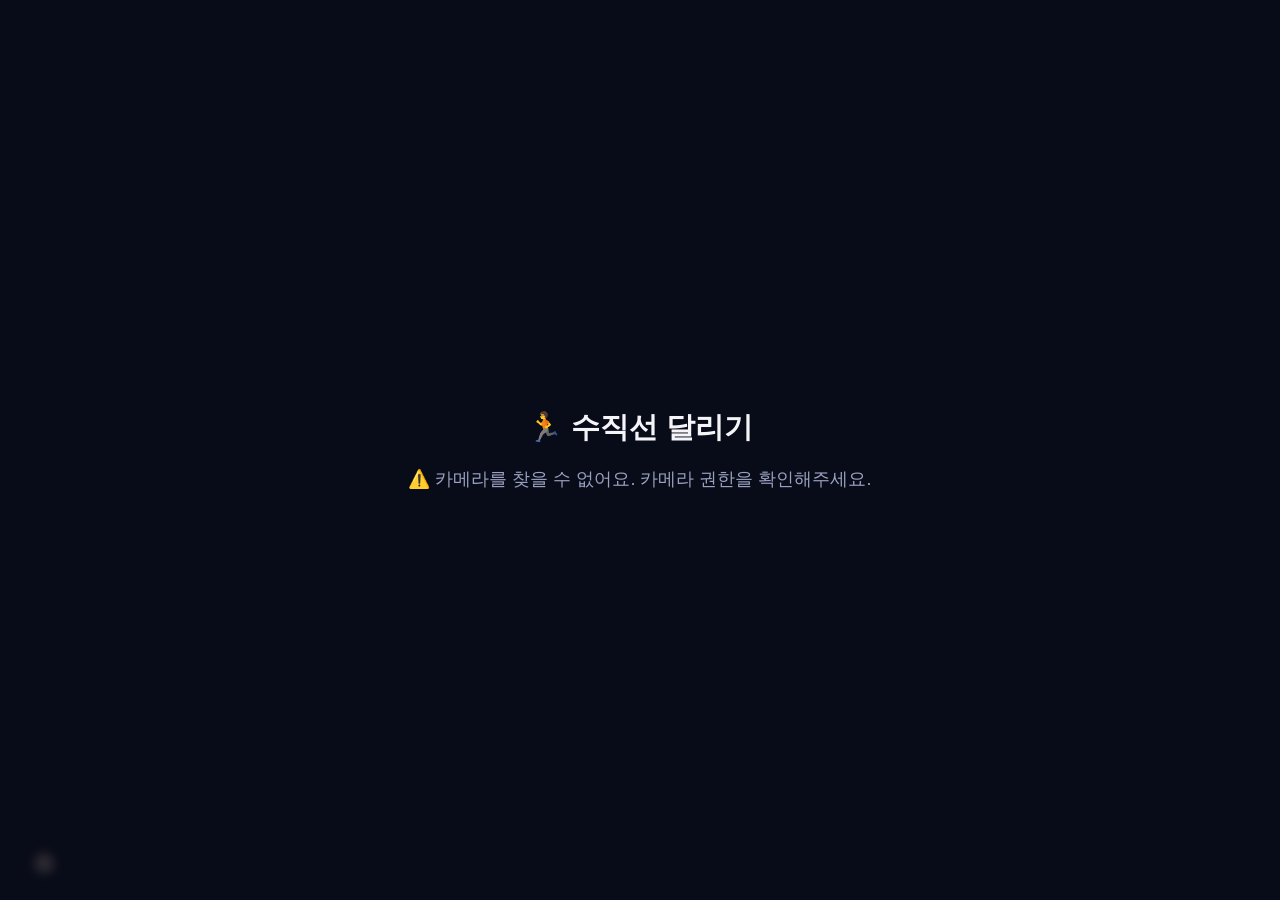
==== commit 2eae3ad7: "[종목 1] 베이스 3지선다 → 수직선 위 내 자리가 곧 답 보기를 고르고 제스처로 확인하던 구조를 걷어냈다. 이제 0~100 수직선 위에서 몸을 좌우로 옮겨 자기 위치를 정하고," ====
--- a/games/u1-round.html
+++ b/games/u1-round.html
@@ -3,8 +3,8 @@
 <head>
 <meta charset="UTF-8">
 <meta name="viewport" content="width=device-width, initial-scale=1, maximum-scale=1, user-scalable=no, viewport-fit=cover">
-<title>베이스 송구 · 종목 1</title>
-<link rel="stylesheet" href="../css/style.css?v=6">
+<title>수직선 달리기 · 종목 1</title>
+<link rel="stylesheet" href="../css/style.css?v=8">
 </head>
 <body>
 
@@ -18,17 +18,17 @@
   </div>
 
   <div class="overlay-panel" id="loadingPanel">
-    <h2>⚾ 베이스 송구</h2>
+    <h2>🏃 수직선 달리기</h2>
     <p id="loadingText">준비 중…</p>
   </div>
 
   <div class="overlay-panel" id="rulePanel" style="display:none">
     <div class="rule-card">
       <div class="rule-head">
-        <div class="rule-char">🐰</div>
+        <div class="rule-char">⚾</div>
         <div>
-          <div class="rule-name">깡총이</div>
-          <h2 class="rule-title">베이스 송구</h2>
+          <div class="rule-name"></div>
+          <h2 class="rule-title">수직선 달리기</h2>
         </div>
       </div>
       <p class="rule-cheer"></p>
@@ -55,7 +55,7 @@
   <div class="overlay-panel" id="resultPanel" style="display:none">
     <div id="podium"></div>
     <div class="result-stats">
-      <div class="stat-box"><div class="num" id="statCount">0번</div><div class="label">잡은 아웃</div></div>
+      <div class="stat-box"><div class="num" id="statCount">0번</div><div class="label">맞힌 수</div></div>
       <div class="stat-box"><div class="num" id="statBest">0번</div><div class="label">최고 기록</div></div>
       <div class="stat-box"><div class="num" id="statCombo">0</div><div class="label">최고 콤보</div></div>
     </div>
@@ -72,28 +72,29 @@
 <script type="module">
 import {
   HighScore, requestWakeLock, SoundKit, FileAudioLoop,
-  HandTracker, ClipRecorder, downloadBlob,
-  drawMirroredVideo, fitCanvasToScreen, isHandRaised, getCursors,
+  ClipRecorder, downloadBlob,
+  drawMirroredVideo, fitCanvasToScreen, getCursors,
+  PoseTracker, PoseMotion, posePoints, isArmRaised,
   AutoDifficulty, levelFromUrl, medalFor,
   scheduleAutoRecording, ComboShot, drawPhotoOverlay,
   ScreenShake, InputMode, PointerInput, StartGate,
   startCamera, formatFileTimestamp, fluidPx, showSoundHint,
   drawVignette, spawnConfetti, updateConfetti, drawConfetti,
-} from "../js/engine.js?v=3";
+} from "../js/engine.js?v=4";
 import {
   CUTE, LANE_COLORS, bob, drawSticker, drawStickerRect, drawChunkyText,
   spawnSparkles, updateSparkles, drawSparkles, makeDrifters, drawDrifters,
   drawBunting, drawGloveCursor, drawLevelStars, drawCuteBanner,
 } from "../js/cute.js?v=7";
 import {
-  PARTY, CHARACTERS, Party, drawPartyBackdrop, drawCrowd, drawMascot,
+  PARTY, CHARACTERS, Party, drawPartyBackdrop, drawCrowd, drawAthlete as drawPlayer,
   showRuleCard, renderPodium, irisTransition,
 } from "../js/party.js?v=2";
 requestWakeLock();
 
 const UNIT = "f1";
-const TITLE = "베이스 송구";
-const RECORD_SUFFIX = "번 아웃";
+const TITLE = "수직선 달리기";
+const RECORD_SUFFIX = "개 정답";
 const MEDALS = { bronze: 5, silver: 9, gold: 13 };
 const CHAR = CHARACTERS[UNIT];
 const mode = InputMode.get();
@@ -105,7 +106,7 @@
 window.addEventListener("resize", () => {
   dims = fitCanvasToScreen(canvas);
   drifters = makeDrifters(10, dims.w, dims.h);
-  if (round) layoutGates();
+
 });
 
 const sound = new SoundKit();
@@ -121,59 +122,49 @@
 function shuffle(a) { for (let i = a.length - 1; i > 0; i--) { const j = Math.floor(Math.random() * (i + 1)); [a[i], a[j]] = [a[j], a[i]]; } return a; }
 
 // ---------------------------------------------------------------------------
-// 베이스 만들기 — 베이스들은 수직선을 빈틈없이 나눠 가지므로,
-// 어떤 수가 내려와도 보낼 곳이 정확히 하나다. "어디에도 못 보내는" 일이 없다.
+// 조건 만들기 — 조건은 곧 "수직선 위의 한 구간"이다.
+// 학생은 그 구간 안으로 몸을 옮겨 서야 하므로, 조건마다 정답 구간 [lo, hi]를 들고 다닌다.
 // ---------------------------------------------------------------------------
+const NMAX = 100;
+
 function genRound(level) {
   if (level === 1) {
-    // 이상·이하·초과·미만 — 경계를 포함하는지가 곧 정답을 가른다
-    const t = randInt(15, 45);
-    const incl = Math.random() < 0.5;
-    const gates = incl
-      ? [{ label: `${t} 이하`, test: (n) => n <= t }, { label: `${t} 초과`, test: (n) => n > t }]
-      : [{ label: `${t} 미만`, test: (n) => n < t }, { label: `${t} 이상`, test: (n) => n >= t }];
-    // 경계 근처 수를 자주 내보내야 이상/초과의 차이를 실제로 쓰게 된다
-    const n = Math.max(1, t + randInt(-5, 5));
+    // 이상·이하·초과·미만 — 경계를 포함하는지가 그대로 답을 가른다
+    const a = randInt(12, 60);
+    const b = a + randInt(12, 30);
+    const lowIncl = Math.random() < 0.5;
+    const highIncl = Math.random() < 0.5;
+    const lo = lowIncl ? a : a + 1;
+    const hi = highIncl ? b : b - 1;
+    const wantSmall = Math.random() < 0.5;
+    const target = wantSmall ? lo : hi;
     return {
-      n, gates, fallMs: 5000,
-      title: "숫자를 알맞은 베이스로 보내요!",
-      hint: incl ? "이하는 그 수를 포함해요. 초과는 포함하지 않아요" : "미만은 그 수를 포함하지 않아요. 이상은 포함해요",
+      lo: target - 1, hi: target + 1, target,          // 경계 판단이 핵심이라 ±1만 봐준다
+      text: `${a} ${lowIncl ? "이상" : "초과"} ${b} ${highIncl ? "이하" : "미만"}인 수 중 가장 ${wantSmall ? "작은" : "큰"} 수`,
+      hint: "이상·이하는 그 수를 포함해요. 초과·미만은 포함하지 않아요",
     };
   }
   if (level === 2) {
-    // 올림 / 버림 — 십의 자리까지
+    // 올림 / 버림 하여 십의 자리까지
     const up = Math.random() < 0.5;
-    const base = randInt(1, 4) * 10;                 // 베이스 3개의 시작값
-    const vals = [base + 10, base + 20, base + 30];
-    const gates = vals.map((v) => ({
-      label: `${up ? "올림" : "버림"} → ${v}`,
-      test: (n) => (up ? Math.ceil(n / 10) * 10 : Math.floor(n / 10) * 10) === v,
-    }));
-    // 세 베이스 중 하나에 반드시 들어가는 수를 고른다
-    const pick = vals[randInt(0, 2)];
-    const n = up ? randInt(pick - 9, pick) : randInt(pick, pick + 9);
+    const v = randInt(2, 9) * 10;
     return {
-      n, gates, fallMs: 4600,
-      title: `${up ? "올림" : "버림"}하여 십의 자리까지!`,
+      lo: up ? v - 9 : v, hi: up ? v : v + 9, target: null,
+      text: `${up ? "올림" : "버림"}하여 십의 자리까지 나타내면 ${v}이 되는 수`,
       hint: up ? "남은 자리가 0이 아니면 무조건 올려요" : "남은 자리는 무조건 버려요",
     };
   }
-  // ⭐3 반올림 — 베이스 4개
-  const vals = [10, 20, 30, 40];
-  const gates = vals.map((v) => ({
-    label: `반올림 → ${v}`,
-    test: (n) => Math.round(n / 10) * 10 === v,
-  }));
-  const pick = vals[randInt(0, 3)];
-  const n = randInt(Math.max(5, pick - 5), pick + 4);
+  // ⭐3 반올림 — 구간이 목표를 가운데 두고 양쪽으로 벌어진다
+  const v = randInt(2, 9) * 10;
   return {
-    n, gates, fallMs: 4200,
-    title: "반올림하여 십의 자리까지!",
+    lo: v - 5, hi: v + 4, target: null,
+    text: `반올림하여 십의 자리까지 나타내면 ${v}이 되는 수`,
     hint: "바로 아래 자리가 5보다 작으면 버리고, 5이거나 크면 올려요",
   };
 }
 
-const handTracker = new HandTracker();
+const poseTracker = new PoseTracker();
+const motion = new PoseMotion();
 let pointerInput = null;
 
 async function init() {
@@ -187,7 +178,7 @@
       return;
     }
     document.getElementById("loadingText").textContent = "AI 모델을 불러오는 중…";
-    await handTracker.init(1);
+    await poseTracker.init();
   } else {
     pointerInput = new PointerInput(canvas);
   }
@@ -195,16 +186,15 @@
 
   await showRuleCard({
     unit: UNIT,
-    title: "베이스 송구",
+    title: "수직선 달리기",
     lines: [
-      "야수가 된 거예요! 위에서 <b>숫자 공</b>이 날아와요. 아래에는 <b>베이스</b>가 여러 개 있어요.",
+      "화면 아래에 <b>0부터 100까지의 수직선</b>이 있어요. 조건이 위에 나와요.",
       mode === "motion"
-        ? "<b>손을 좌우로 움직이면</b> 공이 따라와요. 조건에 맞는 베이스 위로 옮기세요!"
-        : "<b>화면에서 좌우로 움직이면</b> 공이 따라와요. 조건에 맞는 베이스 위로 옮기세요!",
+        ? "<b>몸을 좌우로 움직이면</b> 내가 선 자리의 수가 바뀌어요. 보기는 없어요 — <b>내가 선 자리가 곧 답</b>이에요!"
+        : "<b>좌우로 움직이면</b> 내가 가리키는 수가 바뀌어요.",
       mode === "motion"
-        ? "베이스를 정했으면 <b>손을 아래로 쑥 내려</b> 공을 송구해요! (그냥 두면 저절로 내려가요)"
-        : "베이스를 정했으면 <b>화면을 눌러</b> 공을 송구해요! (그냥 두면 저절로 내려가요)",
-      "베이스마다 <b>수의 범위 조건</b>이 붙어 있어요. 알맞은 곳으로 보내면 <b>아웃!</b>",
+        ? "조건에 맞는 수에 섰으면 <b>제자리에서 점프!</b> (앉아서 한다면 두 팔을 위로 확 뻗어요)"
+        : "조건에 맞는 수에 맞췄으면 <b>화면을 눌러</b> 확정!",
       "⭐1 <b>이상·이하·초과·미만</b> → ⭐2 <b>올림·버림</b> → ⭐3 <b>반올림</b>",
     ],
   });
@@ -221,10 +211,16 @@
 const startGate = new StartGate(mode, holdFill);
 
 let autoDiff, count, playEndAt;
-let round = null, gates = [], ball = null, roundAt, resolving;
-let netShake = 0, judgedIdx = -1, judgedOk = false;
-let handTrail = [];          // 최근 손 높이 — 아래로 내리는 동작을 잡는다
-let dropFlash = 0;           // 떨어뜨린 순간의 표시
+let round = null, roundAt, resolving;
+let value = 50;              // 지금 내 몸이 가리키는 수 (0~100)
+let judged = null;           // 확정한 수
+let judgedOk = false;
+let netShake = 0;
+// 어깨 너비의 이만큼 솟구치면 "뛰었다"고 본다 (확정 동작)
+const JUMP_POWER = 0.17;
+// 몸을 좌우로 어깨 너비의 이만큼 옮기면 수직선 끝까지 간다.
+// 기울이기만 해도, 한 걸음 옮겨도 닿을 만큼으로 잡았다.
+const SPAN = 1.8;
 let confetti = [], sparks = [];
 const shake = new ScreenShake();
 let recorder, comboShot, fallbackShot, autoRec, recordedBlob = null;
@@ -232,31 +228,19 @@
 let cursors = [];
 let lastFrameAt = 0;
 
-// 베이스가 놓인 줄 — 공이 이 높이에 닿으면 판정한다
-function goalLineY() { return dims.h * 0.76; }
-// 공이 나오는 높이 — 문제 배너에 가리면 숫자를 못 읽으므로 그 아래에서 시작한다
-function ballStartY() { return dims.h * 0.36; }
-
-function layoutGates() {
-  const { w } = dims;
-  const n = round.gates.length;
-  const fieldX = w * 0.04, fieldW = w * 0.92;
-  const gw = fieldW / n;
-  gates = round.gates.map((g, i) => ({
-    ...g,
-    x: fieldX + gw * i + gw / 2,
-    w: gw * 0.94,
-  }));
-}
+
+// 수직선이 놓인 줄
+function lineY() { return dims.h * 0.66; }
+function lineX0() { return dims.w * 0.08; }
+function lineX1() { return dims.w * 0.92; }
+function nToX(n) { return lineX0() + (Math.max(0, Math.min(NMAX, n)) / NMAX) * (lineX1() - lineX0()); }
 
 function newRound() {
   round = genRound(autoDiff.level);
-  layoutGates();
-  ball = { n: round.n, x: dims.w / 2, y: ballStartY(), r: 0, dropped: false };
   resolving = false;
-  judgedIdx = -1;
-  handTrail = [];
-  dropFlash = 0;
+  judged = null;
+  netShake = 0;
+  motion.reset();
   roundAt = performance.now();
 }
 
@@ -309,41 +293,35 @@
 
 function judge() {
   resolving = true;
-  // 베이스가 수직선을 빈틈없이 나눠 가지므로 가장 가까운 베이스가 곧 공이 간 베이스다
-  let idx = 0, bestD = Infinity;
-  for (let i = 0; i < gates.length; i++) {
-    const d = Math.abs(ball.x - gates[i].x);
-    if (d < bestD) { bestD = d; idx = i; }
-  }
-  judgedIdx = idx;
-  const g = gates[idx];
-  const ok = g.test(ball.n);
+  judged = Math.round(value);
+  const ok = judged >= round.lo && judged <= round.hi;
   judgedOk = ok;
   netShake = 1;
+  const x = nToX(judged), y = lineY();
 
   if (ok) {
     count++;
-    party.correct(g.x, goalLineY(), { base: 11, elapsedMs: performance.now() - roundAt });
+    party.correct(x, y - dims.h * 0.10, { base: 11, elapsedMs: performance.now() - roundAt });
     if (party.combo > 0 && party.combo === party.maxCombo) comboShot.capture(canvas);
     autoDiff.reportCorrect();
     autoRec.trigger();
     shake.trigger(9, 220);
     if (!isMuted()) sound.hit("perfect");
-    spawnSparkles(sparks, g.x, goalLineY(), 30, ["#fff", PARTY.gold, CUTE.green, CUTE.green]);
-    spawnSparkles(sparks, g.x - 50, goalLineY() - 20, 12, [PARTY.gold, CUTE.green]);
-    spawnSparkles(sparks, g.x + 50, goalLineY() - 20, 12, [PARTY.gold, CUTE.green]);
+    spawnSparkles(sparks, x, y, 30, ["#fff", PARTY.gold, CUTE.green, CUTE.green]);
+    spawnSparkles(sparks, x - 50, y - 20, 12, [PARTY.gold, CUTE.green]);
+    spawnSparkles(sparks, x + 50, y - 20, 12, [PARTY.gold, CUTE.green]);
     if (party.combo > 0 && party.combo % 5 === 0) {
-      spawnConfetti(confetti, g.x, goalLineY() - 60, 44);
+      spawnConfetti(confetti, x, y - 60, 44);
       if (!isMuted()) sound.fever();
     }
   } else {
-    party.wrong(g.x, goalLineY(), "세이프! 다시 봐요");
+    party.wrong(x, y - dims.h * 0.10, "조건을 다시 봐요!");
     autoDiff.reportWrong();
     shake.trigger(6, 170);
     if (!isMuted()) sound.wrong();
-    spawnSparkles(sparks, g.x, goalLineY(), 12, [CUTE.orangeDark, "#fff"]);
-  }
-  setTimeout(() => { if (state === "playing") newRound(); }, 1100);
+    spawnSparkles(sparks, x, y, 12, [CUTE.orangeDark, "#fff"]);
+  }
+  setTimeout(() => { if (state === "playing") newRound(); }, 1400);
 }
 
 function endGame() {
@@ -356,8 +334,8 @@
   }
   renderPodium({ unit: UNIT, medal, label, coins: party.coins, maxCombo: party.maxCombo, count, suffix: RECORD_SUFFIX, best });
 
-  document.getElementById("statCount").textContent = count + "번";
-  document.getElementById("statBest").textContent = best + "번";
+  document.getElementById("statCount").textContent = count + "개";
+  document.getElementById("statBest").textContent = best + "개";
   document.getElementById("statCombo").textContent = "🔥" + party.maxCombo;
 
   const shot = comboShot.captured ? comboShot : fallbackShot;
@@ -370,10 +348,10 @@
   }
   document.getElementById("savePhotoBtn").onclick = async () => {
     const blob = await shot.toBlob((c, w, h) => drawPhotoOverlay(c, w, h, { title: TITLE, record: count + RECORD_SUFFIX, medal }));
-    downloadBlob(blob, `수학체육올림픽5_베이스송구_${formatFileTimestamp()}.png`);
+    downloadBlob(blob, `수학체육올림픽5_수직선달리기_${formatFileTimestamp()}.png`);
   };
   document.getElementById("saveVideoBtn").onclick = () => {
-    if (recordedBlob) downloadBlob(recordedBlob, `수학체육올림픽5_베이스송구_${formatFileTimestamp()}.${recorder.extension}`);
+    if (recordedBlob) downloadBlob(recordedBlob, `수학체육올림픽5_수직선달리기_${formatFileTimestamp()}.${recorder.extension}`);
   };
   document.getElementById("resultPanel").style.display = "flex";
   if (!isMuted()) sound.success();
@@ -401,131 +379,94 @@
   }, 500);
 }
 
-// ── 송구: 손을 아래로 내리거나 화면을 누르면 곧장 베이스로 ──
-function dropBall() {
-  if (resolving || !ball || ball.dropped) return;
-  ball.dropped = true;
-  dropFlash = 1;
-  if (!isMuted()) sound.swoosh();
-}
-
-function detectDrop(now) {
-  if (resolving || !ball || ball.dropped) return;
-  if (mode === "motion") {
+// ── 몸의 좌우 위치가 곧 수 ───────────────────────────────────────────────
+// 보기를 고르는 게 아니라, 수직선 위 어디에 서느냐가 그대로 답이 된다.
+function updateValue() {
+  if (resolving) return;
+  if (mode !== "motion") {
     const p = cursors[0];
-    if (!p) { handTrail = []; return; }
-    handTrail.push({ t: now, y: p.y });
-    while (handTrail.length && now - handTrail[0].t > 240) handTrail.shift();
-    // 240 ms 안에 화면 높이의 9% 이상 손을 내리면 "떨어뜨렸다"고 본다
-    if (handTrail.length >= 3 && p.y - handTrail[0].y > dims.h * 0.09) {
-      dropBall();
-      handTrail = [];
+    if (p) value = Math.max(0, Math.min(NMAX, ((p.x - lineX0()) / (lineX1() - lineX0())) * NMAX));
+    return;
+  }
+  const f = motion.last;
+  if (!f) return;
+  // 화면 한가운데가 50. 어깨 너비의 SPAN배만큼 옮기면 끝까지 간다 —
+  // 기울이기만 해도, 한 걸음 옮겨도 닿는다.
+  const rel = (f.sc.x - dims.w / 2) / (f.unit * SPAN);
+  value = Math.max(0, Math.min(NMAX, 50 + rel * 50));
+}
+
+// ── 확정: 제자리에서 점프 ──
+function detectConfirm(now) {
+  if (resolving) return;
+  if (mode !== "motion") {
+    if (pointerInput && pointerInput.consumeJustDown()) judge();
+    return;
+  }
+  const j = motion.jump();
+  if (j && j.power > JUMP_POWER) judge();
+}
+
+// ── 수직선 ──
+function drawNumberLine(ctx, now) {
+  const { w, h } = dims;
+  const y = lineY();
+  const x0 = lineX0(), x1 = lineX1();
+
+  // 판정이 끝난 뒤에만 정답 구간을 보여 준다 (미리 보이면 답을 알려 주는 셈)
+  if (judged !== null) {
+    const a = nToX(round.lo), b = nToX(round.hi);
+    ctx.save();
+    ctx.fillStyle = "rgba(81,207,102,0.28)";
+    ctx.fillRect(a, y - h * 0.09, Math.max(b - a, 6), h * 0.09);
+    ctx.strokeStyle = CUTE.greenDark;
+    ctx.lineWidth = fluidPx(dims, 3, { min: 2, max: 4.5 });
+    ctx.strokeRect(a, y - h * 0.09, Math.max(b - a, 6), h * 0.09);
+    ctx.restore();
+    drawChunkyText(ctx, round.target !== null ? `정답 ${round.target}` : `정답 ${round.lo}~${round.hi}`,
+      (a + b) / 2, y - h * 0.13, fluidPx(dims, 18, { min: 13, max: 24 }), "#fff",
+      { outline: CUTE.greenDark, outlineWidth: fluidPx(dims, 5, { min: 3.5, max: 7 }) });
+  }
+
+  // 축과 눈금
+  ctx.save();
+  ctx.strokeStyle = CUTE.ink;
+  ctx.lineWidth = fluidPx(dims, 4, { min: 3, max: 6 });
+  ctx.beginPath(); ctx.moveTo(x0, y); ctx.lineTo(x1, y); ctx.stroke();
+  const fs = fluidPx(dims, 15, { min: 11, max: 20 });
+  for (let n = 0; n <= NMAX; n += 5) {
+    const big = n % 10 === 0;
+    const x = nToX(n);
+    ctx.beginPath();
+    ctx.moveTo(x, y);
+    ctx.lineTo(x, y + (big ? fs * 0.95 : fs * 0.45));
+    ctx.lineWidth = big ? fluidPx(dims, 2.8, { min: 2, max: 4 }) : fluidPx(dims, 1.5, { min: 1, max: 2.2 });
+    ctx.stroke();
+    if (big) {
+      ctx.fillStyle = CUTE.ink;
+      ctx.font = `900 ${fs}px sans-serif`;
+      ctx.textAlign = "center"; ctx.textBaseline = "top";
+      ctx.fillText(String(n), x, y + fs * 1.15);
     }
-    return;
-  }
-  if (pointerInput && pointerInput.consumeJustDown()) dropBall();
-}
-
-// ── 베이스 (필드형 경쟁: 알맞은 베이스로 공을 보낸다) ──
-function drawGates(ctx, now) {
-  const { w, h } = dims;
-  const gy = goalLineY();
-  const gh = h * 0.15;
-  for (let i = 0; i < gates.length; i++) {
-    const g = gates[i];
-    const judged = i === judgedIdx;
-    const shakeX = judged && netShake > 0 ? Math.sin(now / 24) * netShake * 5 : 0;
-
-    ctx.save();
-    ctx.translate(shakeX, 0);
-    // 흙 구역 — 베이스가 놓인 자리
-    ctx.fillStyle = judged
-      ? (judgedOk ? "rgba(81,207,102,0.30)" : "rgba(255,140,90,0.28)")
-      : "rgba(201,111,74,0.30)";
-    ctx.fillRect(g.x - g.w / 2, gy, g.w, gh);
-    // 구역을 가르는 하얀 라인
-    ctx.strokeStyle = "rgba(255,255,255,0.85)";
-    ctx.lineWidth = fluidPx(dims, 3, { min: 2, max: 4.5 });
-    ctx.beginPath();
-    ctx.moveTo(g.x - g.w / 2, gy); ctx.lineTo(g.x - g.w / 2, gy + gh);
-    ctx.moveTo(g.x + g.w / 2, gy); ctx.lineTo(g.x + g.w / 2, gy + gh);
-    ctx.moveTo(g.x - g.w / 2, gy); ctx.lineTo(g.x + g.w / 2, gy);
-    ctx.stroke();
-
-    // 베이스 — 하얀 마름모
-    const bs = Math.min(g.w * 0.30, gh * 0.46);
-    const bx = g.x, by = gy + gh * 0.55;
-    ctx.beginPath();
-    ctx.moveTo(bx, by - bs); ctx.lineTo(bx + bs, by);
-    ctx.lineTo(bx, by + bs); ctx.lineTo(bx - bs, by);
-    ctx.closePath();
-    ctx.fillStyle = judged ? (judgedOk ? CUTE.green : CUTE.orangeDark) : "#fdfdf6";
-    ctx.fill();
-    ctx.strokeStyle = CUTE.ink;
-    ctx.lineWidth = fluidPx(dims, 3.5, { min: 2.5, max: 5 });
-    ctx.lineJoin = "round";
-    ctx.stroke();
-    ctx.restore();
-
-    // 조건 표지판
-    const fs = Math.min(fluidPx(dims, 19, { min: 13, max: 26 }), g.w * 0.17);
-    drawStickerRect(ctx, g.x, gy - fs * 1.5, g.w * 0.96, fs * 2.1, fs * 0.5,
-      judged ? (judgedOk ? CUTE.green : CUTE.orangeDark) : LANE_COLORS[i % LANE_COLORS.length],
-      { lineWidth: Math.max(2.5, fs * 0.16), drop: fs * 0.2 });
-    drawChunkyText(ctx, g.label, g.x, gy - fs * 1.5, fs, "#fff",
-      { outline: CUTE.ink, outlineWidth: Math.max(2.5, fs * 0.2) });
-  }
-}
-
-// ── 숫자 공 ──
-function drawBall(ctx, now) {
-  const r = fluidPx(dims, 34, { min: 24, max: 48 });
-  ball.r = r;
-  const squash = resolving ? 1 + Math.sin(Math.min(1, (now - roundAt) / 200) * Math.PI) * 0.1 : 1;
-  drawSticker(ctx, ball.x, ball.y, r * squash, judgedIdx >= 0 ? (judgedOk ? CUTE.green : CUTE.orangeDark) : CUTE.cream,
-    { lineWidth: Math.max(3, r * 0.14) });
-  drawChunkyText(ctx, String(ball.n), ball.x, ball.y, r * 0.95, CUTE.ink,
-    { outline: "#fff", outlineWidth: Math.max(3, r * 0.18) });
-
-  // 떨어뜨리는 중이면 위로 꼬리가 늘어져 속도가 보인다
-  if (ball.dropped && !resolving) {
-    ctx.save();
-    ctx.globalAlpha = 0.5;
-    ctx.strokeStyle = PARTY.gold;
-    ctx.lineWidth = r * 0.5;
-    ctx.lineCap = "round";
-    ctx.beginPath();
-    ctx.moveTo(ball.x, ball.y - r * 0.4);
-    ctx.lineTo(ball.x, ball.y - r * 2.1);
-    ctx.stroke();
-    ctx.restore();
-  }
-
-  // 어느 베이스로 향하는지 바닥에 그림자로 알려 준다
+  }
+  ctx.restore();
+
+  // 내 위치 표시 — 선수와 큰 숫자
+  const shown = judged !== null ? judged : Math.round(value);
+  const mx = nToX(shown);
+  const shakeX = judged !== null && netShake > 0 ? Math.sin(now / 24) * netShake * 5 : 0;
+  const pr = fluidPx(dims, 26, { min: 19, max: 36 });
+  drawPlayer(ctx, mx + shakeX, y - pr * 1.5, pr, CHAR, party.currentMood(1e9));
   ctx.save();
-  ctx.globalAlpha = 0.25;
-  ctx.fillStyle = CUTE.ink;
-  ctx.beginPath();
-  ctx.ellipse(ball.x, goalLineY() - 6, r * 0.8, r * 0.22, 0, 0, Math.PI * 2);
-  ctx.fill();
+  ctx.setLineDash([7, 6]);
+  ctx.strokeStyle = judged !== null ? (judgedOk ? CUTE.greenDark : CUTE.orangeDark) : PARTY.gold;
+  ctx.lineWidth = fluidPx(dims, 3, { min: 2, max: 4.5 });
+  ctx.beginPath(); ctx.moveTo(mx + shakeX, y - pr * 0.6); ctx.lineTo(mx + shakeX, y); ctx.stroke();
   ctx.restore();
-
-  // 아직 안 떨어뜨렸으면 "내릴 수 있다"는 것을 화살표로 알려 준다
-  if (!ball.dropped && !resolving) {
-    const t = (performance.now() % 900) / 900;
-    const ay = ball.y + r * 1.5 + t * r * 0.7;
-    ctx.save();
-    ctx.globalAlpha = 0.75 * (1 - t);
-    ctx.strokeStyle = "#fff";
-    ctx.lineWidth = Math.max(3, r * 0.16);
-    ctx.lineCap = "round"; ctx.lineJoin = "round";
-    ctx.beginPath();
-    ctx.moveTo(ball.x - r * 0.42, ay);
-    ctx.lineTo(ball.x, ay + r * 0.42);
-    ctx.lineTo(ball.x + r * 0.42, ay);
-    ctx.stroke();
-    ctx.restore();
-  }
+  drawChunkyText(ctx, String(shown), mx + shakeX, y - pr * 3.1,
+    fluidPx(dims, 34, { min: 24, max: 46 }),
+    judged !== null ? (judgedOk ? CUTE.green : CUTE.orangeDark) : "#fff",
+    { outline: CUTE.ink, outlineWidth: fluidPx(dims, 7, { min: 5, max: 10 }) });
 }
 
 function loop(tsMs) {
@@ -542,18 +483,36 @@
 
   let result = null;
   if (mode === "motion") {
-    result = handTracker.detect(video, tsMs);
+    result = poseTracker.detect(video, tsMs);
+    motion.push(tsMs, posePoints(result), w, h, video);
     if (state === "raise") {
-      let raised = false;
-      if (result && result.landmarks) for (const lm of result.landmarks) if (isHandRaised(lm)) raised = true;
-      if (startGate.update(tsMs, raised)) goReady();
+      if (startGate.update(tsMs, isArmRaised(posePoints(result)))) goReady();
     }
   }
   cursors = getCursors(mode, result, w, h, video, pointerInput);
 
   if (state === "playing") stepGame();
 
-  for (const c of cursors) drawGloveCursor(ctx, c.x, c.y, fluidPx(dims, 44, { min: 32, max: 62 }), { active: !resolving });
+  if (mode === "motion") {
+    const f = motion.last;
+    if (f) {
+      const sw = motion.swing();
+      const ready = sw && sw.speed > THROW_SPEED * 0.5;
+      const r = fluidPx(dims, 26, { min: 18, max: 36 });
+      const throwHand = (f.lw.y < f.rw.y) ? "lw" : "rw";
+      for (const k of ["lw", "rw"]) {
+        drawSticker(ctx, f[k].x, f[k].y, k === throwHand ? r : r * 0.7,
+          k === throwHand ? (ready ? PARTY.gold : CUTE.cream) : "rgba(255,255,255,0.7)",
+          { lineWidth: Math.max(3, r * 0.14) });
+      }
+    } else if (state === "playing") {
+      drawChunkyText(ctx, "카메라에 몸이 보이게 한 걸음 물러서 주세요!", w * 0.5, h * 0.5,
+        fluidPx(dims, 22, { min: 16, max: 30 }), "#fff",
+        { outline: CUTE.ink, outlineWidth: fluidPx(dims, 6, { min: 4, max: 8 }) });
+    }
+  } else {
+    for (const c of cursors) drawGloveCursor(ctx, c.x, c.y, fluidPx(dims, 44, { min: 32, max: 62 }), { active: !resolving });
+  }
   ctx.restore();
 }
 
@@ -567,43 +526,21 @@
   if (remain <= 0) { endGame(); return; }
   const now = performance.now();
 
-  if (!resolving) {
-    // 손을 따라 좌우로 — 급하게 튀지 않도록 부드럽게 따라붙는다
-    const p = cursors[0];
-    if (p) {
-      const margin = ball.r || dims.w * 0.04;
-      const target = Math.max(margin, Math.min(w - margin, p.x));
-      ball.x += (target - ball.x) * Math.min(1, dt * 9);
-    }
-    detectDrop(now);
-    if (ball.dropped) {
-      // 송구하면 곧장 베이스로 — 기다리지 않고 바로 결과를 본다
-      ball.y += dims.h * 2.6 * dt;
-    } else {
-      const startY = ballStartY();
-      ball.y = startY + (goalLineY() - startY) * Math.min(1, (now - roundAt) / round.fallMs);
-    }
-    if (ball.y >= goalLineY() - 1) { ball.y = goalLineY(); judge(); }
-  }
+  updateValue();
+  if (now - roundAt > 300) detectConfirm(now);
   if (netShake > 0) netShake = Math.max(0, netShake - dt * 2.2);
-  if (dropFlash > 0) dropFlash = Math.max(0, dropFlash - dt * 3);
-
-  drawGates(ctx, now);
-  drawBall(ctx, now);
-
-  // 깡총이
-  const br = fluidPx(dims, 22, { min: 16, max: 30 });
-  drawMascot(ctx, w * 0.95, h * 0.40, br, CHAR, party.currentMood(remain));
-
-  const hudBottom = party.drawHud(ctx, dims, { remainMs: remain, count, suffix: "아웃" });
+
+  drawNumberLine(ctx, now);
+
+  const hudBottom = party.drawHud(ctx, dims, { remainMs: remain, count, suffix: "개" });
 
   drawCuteBanner(ctx, dims, [
-    { text: round.title, size: 24, chunky: true, color: PARTY.gold },
+    { text: round.text, size: 22, chunky: true, color: PARTY.gold },
     { text: round.hint, size: 14, color: CUTE.ink },
   ], fluidPx, { top: hudBottom });
 
   drawChunkyText(ctx,
-    mode === "motion" ? "좌우로 베이스를 고르고, 손을 내려 송구해요!" : "좌우로 베이스를 고르고, 눌러서 송구해요!",
+    mode === "motion" ? "몸을 좌우로 움직여 수를 맞추고, 제자리에서 점프!" : "좌우로 움직여 수를 맞추고 눌러요!",
     w * 0.5, h * 0.96, fluidPx(dims, 15, { min: 11, max: 20 }), "#fff",
     { outline: CUTE.ink, outlineWidth: fluidPx(dims, 5, { min: 3.5, max: 7 }) });
 
--- a/css/style.css
+++ b/css/style.css
@@ -103,12 +103,20 @@
 
 /* 썸네일 그림에 종목 이름이 이미 그려져 있으면 글자 제목은 숨기고, 그림이 카드를 꽉 채우게 한다 */
 .card.has-thumb .card-name{display:none;}
-.card.has-thumb .card-thumb{padding:0;background:none;}
+.card.has-thumb .card-thumb{padding:0;}
 
 /* 중단: 썸네일 이미지 — object-fit:contain으로 잘림 없이 전체가 보이도록 */
 .card-thumb{
   flex:1;min-height:0;display:flex;align-items:center;justify-content:center;
-  background:#ffffff0a;border-radius:14px;overflow:hidden;padding:4px;
+  position:relative;
+  background:#ffffff0a;border:none;border-radius:14px;overflow:hidden;padding:4px;
+  box-shadow:inset 0 2px 6px rgba(0,0,0,0.1);
+}
+/* 인셋 그림자는 자식(그림) 아래에 깔리므로, 그림 위에 한 겹 더 얹어야
+   카드 안으로 부드럽게 파인 느낌이 산다 */
+.card-thumb::after{
+  content:"";position:absolute;inset:0;border-radius:inherit;pointer-events:none;
+  box-shadow:inset 0 2px 6px rgba(0,0,0,0.1);
 }
 .card-thumb img{width:100%;height:100%;object-fit:contain;display:block;}
 /* 썸네일 PNG가 아직 없을 때(추후 제작 예정) 자동 대체되는 이모지 플레이스홀더 */
@@ -347,16 +355,38 @@
 .landing-decor{
   position:fixed;inset:0;z-index:0;pointer-events:none;overflow:hidden;
 }
-.landing-decor span{
-  position:absolute;font-size:2.6rem;opacity:0.85;
-  filter:drop-shadow(0 4px 6px #00000018);
-}
-.landing-decor .cloud1{top:6%;left:6%;font-size:3.2rem;animation:cloudFloat 22s ease-in-out infinite;}
-.landing-decor .cloud2{top:14%;right:10%;font-size:2.4rem;animation:cloudFloat 26s ease-in-out infinite reverse;}
-.landing-decor .cloud3{bottom:12%;left:14%;font-size:2rem;animation:cloudFloat 18s ease-in-out infinite;}
-.landing-decor .star1{top:10%;left:42%;font-size:1.6rem;animation:twinkle 2.4s ease-in-out infinite;}
-.landing-decor .star2{top:22%;right:26%;font-size:1.3rem;animation:twinkle 3.1s ease-in-out infinite .5s;}
-.landing-decor .star3{bottom:20%;right:8%;font-size:1.7rem;animation:twinkle 2.7s ease-in-out infinite 1s;}
+/* 배경 장식 — 이모지 대신 CSS로 그린 구름과 옅은 수학기호 (포털과 같은 결) */
+.landing-decor .cloud{
+  position:absolute;display:block;width:150px;height:52px;
+  background:#fff;border-radius:999px;opacity:.85;
+  filter:drop-shadow(0 6px 0 rgba(30,41,59,.05));
+}
+.landing-decor .cloud::before,.landing-decor .cloud::after{
+  content:'';position:absolute;background:#fff;border-radius:50%;
+}
+.landing-decor .cloud::before{width:66px;height:66px;top:-30px;left:24px;}
+.landing-decor .cloud::after{width:48px;height:48px;top:-22px;left:78px;}
+.landing-decor .c1{top:8%;left:-20%;transform:scale(.85);animation:drift 48s linear infinite;}
+.landing-decor .c2{top:26%;left:-30%;transform:scale(1.2);animation:drift 68s linear infinite 6s;opacity:.6;}
+.landing-decor .c3{top:58%;left:-25%;transform:scale(.7);animation:drift 56s linear infinite 14s;opacity:.5;}
+.landing-decor .c4{top:80%;left:-32%;transform:scale(1);animation:drift 76s linear infinite 3s;opacity:.45;}
+@keyframes drift{to{left:125%;}}
+
+.landing-decor .sym{
+  position:absolute;font-family:'Jua',system-ui,sans-serif;
+  color:rgba(30,41,59,.09);user-select:none;
+  animation:symFloat 14s ease-in-out infinite alternate;
+}
+@keyframes symFloat{from{transform:translateY(0) rotate(var(--rot,0deg));}
+                    to{transform:translateY(-18px) rotate(var(--rot,0deg));}}
+.landing-decor .s1{top:12%;left:8%;font-size:5rem;--rot:-12deg;animation-delay:0s;}
+.landing-decor .s2{top:30%;right:9%;font-size:6rem;--rot:10deg;animation-delay:1.4s;}
+.landing-decor .s3{bottom:16%;left:6%;font-size:5.5rem;--rot:6deg;animation-delay:2.6s;}
+.landing-decor .s4{top:62%;right:14%;font-size:4.5rem;--rot:-8deg;animation-delay:.8s;}
+.landing-decor .s5{top:6%;right:32%;font-size:4rem;--rot:14deg;animation-delay:3.2s;}
+.landing-decor .s6{bottom:8%;right:26%;font-size:4.6rem;--rot:-5deg;animation-delay:2s;}
+.landing-decor .s7{top:46%;left:3%;font-size:4.2rem;--rot:9deg;animation-delay:4s;}
+
 @keyframes cloudFloat{0%,100%{transform:translateX(0) translateY(0);}50%{transform:translateX(24px) translateY(-10px);}}
 @keyframes twinkle{0%,100%{opacity:0.35;transform:scale(0.9);}50%{opacity:1;transform:scale(1.15);}}
 /* 세로 폭이 짧은 화면에서는 장식 요소가 카드와 겹쳐 어지러워 보이지 않도록 옅게 */
@@ -366,54 +396,117 @@
 
 body.landing .menu-wrap{background:none;}
 
+/* ── 포털과 같은 디자인 언어 ────────────────────────────────────────────────
+   잉크색 4px 테두리 + 블러 없는 하드 그림자 + Jua 서체.
+   글래스모피즘(반투명·블러)을 걷어내고 스티커를 붙여 놓은 듯한 인상을 준다. */
+body.landing{
+  --ink:#1E293B; --cream:#FFFDF7; --sun:#FFD166; --coral:#FF6B6B; --mint:#06D6A0;
+  --line:4px solid var(--ink);
+  --pop:cubic-bezier(.34,1.4,.64,1);
+  background:var(--cream);
+  font-family:'Pretendard Variable', Pretendard, system-ui, sans-serif;
+}
+body.landing h1, body.landing .menu-header .sub, body.landing .section-label,
+body.landing .icon-btn, body.landing .card-badge, body.landing .card-name,
+body.landing .card-foot, body.landing .start-cta{
+  font-family:'Jua', system-ui, sans-serif; font-weight:400;
+}
+
 body.landing .menu-header h1{
-  color:#fffbe6;
-  text-shadow:
-    -2px -2px 0 #ff6b6b, 2px -2px 0 #ff6b6b, -2px 2px 0 #ff6b6b, 2px 2px 0 #ff6b6b,
-    0 5px 0 #e64980, 0 9px 14px #00000030;
+  /* 포털처럼 크게 — 작으면 잉크 외곽선이 노란 속을 다 먹어 검게만 보인다 */
+  font-size:clamp(1.6rem, 2.6vw + 1.1rem, 2.8rem);
+  font-weight:400;letter-spacing:0;
+  color:var(--sun);
+  -webkit-text-stroke:3px var(--ink);
+  paint-order:stroke fill;
+  text-shadow:0 6px 0 var(--ink);
   animation:titleWiggle 3.2s ease-in-out infinite;
 }
 @keyframes titleWiggle{0%,100%{transform:rotate(0deg);}50%{transform:rotate(-1.5deg);}}
 body.landing .menu-header .sub{
-  color:#3a5a8a;font-weight:700;
-  background:#ffffffcc;display:inline-block;padding:4px 14px;border-radius:20px;
-  margin-top:6px;box-shadow:0 2px 0 #00000012;
+  color:var(--ink);background:#fff;display:inline-block;
+  padding:5px 15px;border:3px solid var(--ink);border-radius:999px;
+  margin-top:8px;box-shadow:3px 3px 0 0 var(--ink);
 }
 body.landing .icon-btn{
-  background:#fffdf5;border:3px solid #ffd166;color:#3a3a3a;font-weight:700;
-  box-shadow:0 4px 0 #e8b23d;border-radius:16px;
-}
-body.landing .icon-btn:active{transform:translateY(2px);box-shadow:0 2px 0 #e8b23d;}
-
-body.landing .section-label{color:#3a5a8a;font-weight:800;}
-
+  background:#fff;border:3px solid var(--ink);color:var(--ink);
+  box-shadow:3px 3px 0 0 var(--ink);border-radius:14px;
+  transition:transform .15s var(--pop), box-shadow .15s ease;
+}
+body.landing .icon-btn:active{transform:translate(2px,2px);box-shadow:1px 1px 0 0 var(--ink);}
+
+body.landing .section-label{
+  color:var(--ink);display:inline-block;
+  background:var(--sun);border:3px solid var(--ink);border-radius:999px;
+  padding:4px 16px;box-shadow:3px 3px 0 0 var(--ink);
+}
+
+/* 종목 카드 — 굵은 잉크 테두리와 어긋난 하드 그림자로 "집어들 수 있을 것 같은" 덩어리감 */
 body.landing .card{
-  background:#fffdf7;
-  border:4px solid #ffd166;
-  box-shadow:0 6px 0 #e8b23d, 0 10px 16px #00000018;
+  background:#fff;
+  border:var(--line);border-radius:26px;
+  box-shadow:8px 8px 0 0 var(--ink);
   backdrop-filter:none;
-}
-body.landing .card:nth-child(6n+1){border-color:#ff6b6b;box-shadow:0 6px 0 #d64545,0 10px 16px #00000018;}
-body.landing .card:nth-child(6n+2){border-color:#4dabf7;box-shadow:0 6px 0 #2f7dc4,0 10px 16px #00000018;}
-body.landing .card:nth-child(6n+3){border-color:#51cf66;box-shadow:0 6px 0 #2f9e44,0 10px 16px #00000018;}
-body.landing .card:nth-child(6n+4){border-color:#ffa94d;box-shadow:0 6px 0 #e8720c,0 10px 16px #00000018;}
-body.landing .card:nth-child(6n+5){border-color:#da77f2;box-shadow:0 6px 0 #ae3ec9,0 10px 16px #00000018;}
-body.landing .card:nth-child(6n+6){border-color:#3bc9db;box-shadow:0 6px 0 #0b9aad,0 10px 16px #00000018;}
-body.landing .card:active{transform:translateY(3px) scale(0.98);}
-body.landing .card-badge{background:#00000010;color:#5a5a5a;font-weight:700;}
-body.landing .card-subject{color:#8a8a8a;}
-body.landing .card-name{color:#3a3a3a;}
-body.landing .card-thumb{background:#00000008;}
-body.landing .card-foot{background:#fff3d6;color:#e8720c;}
+  transition:transform .18s var(--pop), box-shadow .18s ease;
+}
+@media (hover:hover) and (pointer:fine){
+  body.landing .card:hover{
+    transform:translate(-4px,-7px) scale(1.02) rotate(-.6deg);
+    box-shadow:13px 15px 0 0 var(--ink);z-index:2;
+  }
+  body.landing .card:hover .card-thumb img{transform:scale(1.05);}
+}
+body.landing .card:active{transform:translate(3px,4px) scale(0.99);box-shadow:4px 4px 0 0 var(--ink);}
+body.landing .card-thumb img{transition:transform .25s var(--pop);}
+
+/* 카드마다 다른 색은 테두리 대신 상단 띠로 옮겨, 검은 테두리의 일관성을 지킨다 */
+body.landing .card::before{
+  content:"";position:absolute;left:0;right:0;top:0;height:10px;background:var(--sun);
+  border-bottom:3px solid var(--ink);
+}
+body.landing .card:nth-child(6n+1)::before{background:#FF6B6B;}
+body.landing .card:nth-child(6n+2)::before{background:#4DABF7;}
+body.landing .card:nth-child(6n+3)::before{background:#51CF66;}
+body.landing .card:nth-child(6n+4)::before{background:#FFA94D;}
+body.landing .card:nth-child(6n+5)::before{background:#DA77F2;}
+body.landing .card:nth-child(6n+6)::before{background:#3BC9DB;}
+body.landing .card-head{margin-top:6px;}
+
+/* 종목 번호 — 살짝 기울인 흰 타일 */
+body.landing .card-badge{
+  background:#fff;color:var(--ink);
+  border:3px solid var(--ink);border-radius:12px;
+  padding:3px 10px;box-shadow:2px 2px 0 0 var(--ink);
+  transform:rotate(-4deg);
+}
+body.landing .card-subject{color:rgba(30,41,59,.62);font-weight:600;}
+body.landing .card-name{color:var(--ink);}
+body.landing .card-foot{
+  background:var(--ink);color:var(--cream);border-radius:999px;
+}
+
+/* 썸네일 박스 — 카드마다 가진 고유 색을 10%만 깔고, 안으로 파인 음각만 남긴다 */
+body.landing .card:nth-child(6n+1) .card-thumb{background:rgba(255,107,107,0.10);}
+body.landing .card:nth-child(6n+2) .card-thumb{background:rgba(77,171,247,0.10);}
+body.landing .card:nth-child(6n+3) .card-thumb{background:rgba(81,207,102,0.10);}
+body.landing .card:nth-child(6n+4) .card-thumb{background:rgba(255,169,77,0.10);}
+body.landing .card:nth-child(6n+5) .card-thumb{background:rgba(218,119,242,0.10);}
+body.landing .card:nth-child(6n+6) .card-thumb{background:rgba(59,201,219,0.10);}
 
 body.landing .start-cta-row{padding:14px 0 6px;}
 body.landing .start-cta{
-  background:linear-gradient(135deg,#ff6b6b,#ffa94d 50%,#ffd43b);
-  color:#5a2d00;box-shadow:0 8px 0 #d9480f, 0 12px 26px #ff922b55;
-}
-
-body.landing .footer{color:#3a5a8a;font-weight:600;}
-body.landing .credit{color:#3a5a8a;}
+  background:var(--sun);color:var(--ink);
+  border:var(--line);border-radius:999px;
+  box-shadow:6px 6px 0 0 var(--ink);
+  transition:transform .15s var(--pop), box-shadow .15s ease;
+}
+@media (hover:hover) and (pointer:fine){
+  body.landing .start-cta:hover{transform:translate(-2px,-3px) scale(1.03);box-shadow:9px 10px 0 0 var(--ink);}
+}
+body.landing .start-cta:active{transform:translate(3px,4px);box-shadow:2px 2px 0 0 var(--ink);}
+
+body.landing .footer{color:rgba(30,41,59,.68);font-weight:600;}
+body.landing .credit{color:rgba(30,41,59,.55);}
 
 body.landing .overlay-panel{
   background:#ffffffee;backdrop-filter:blur(8px);
@@ -438,6 +531,14 @@
   box-shadow:0 8px 24px #00000050;border:1px solid #ffffff22;white-space:nowrap;
 }
 .sound-hint.show{opacity:1;transform:translateX(-50%) translateY(0);}
+/* 랜딩에서는 아래에 크레딧이 두 줄 있어 겹치므로 화면 위쪽에 띄우고, 잉크 스타일로 맞춘다 */
+body.landing .sound-hint{
+  top:clamp(70px, 12vh, 110px);bottom:auto;
+  background:var(--ink);color:var(--cream);
+  border:3px solid var(--ink);border-radius:999px;
+  box-shadow:4px 4px 0 0 rgba(30,41,59,.25);
+  font-family:'Jua', system-ui, sans-serif;font-weight:400;
+}
 
 /* ===========================================================================
    5학년판 파티 레이어 — 룰카드 · 시상대 · 파티 보드 · 화면 전환
